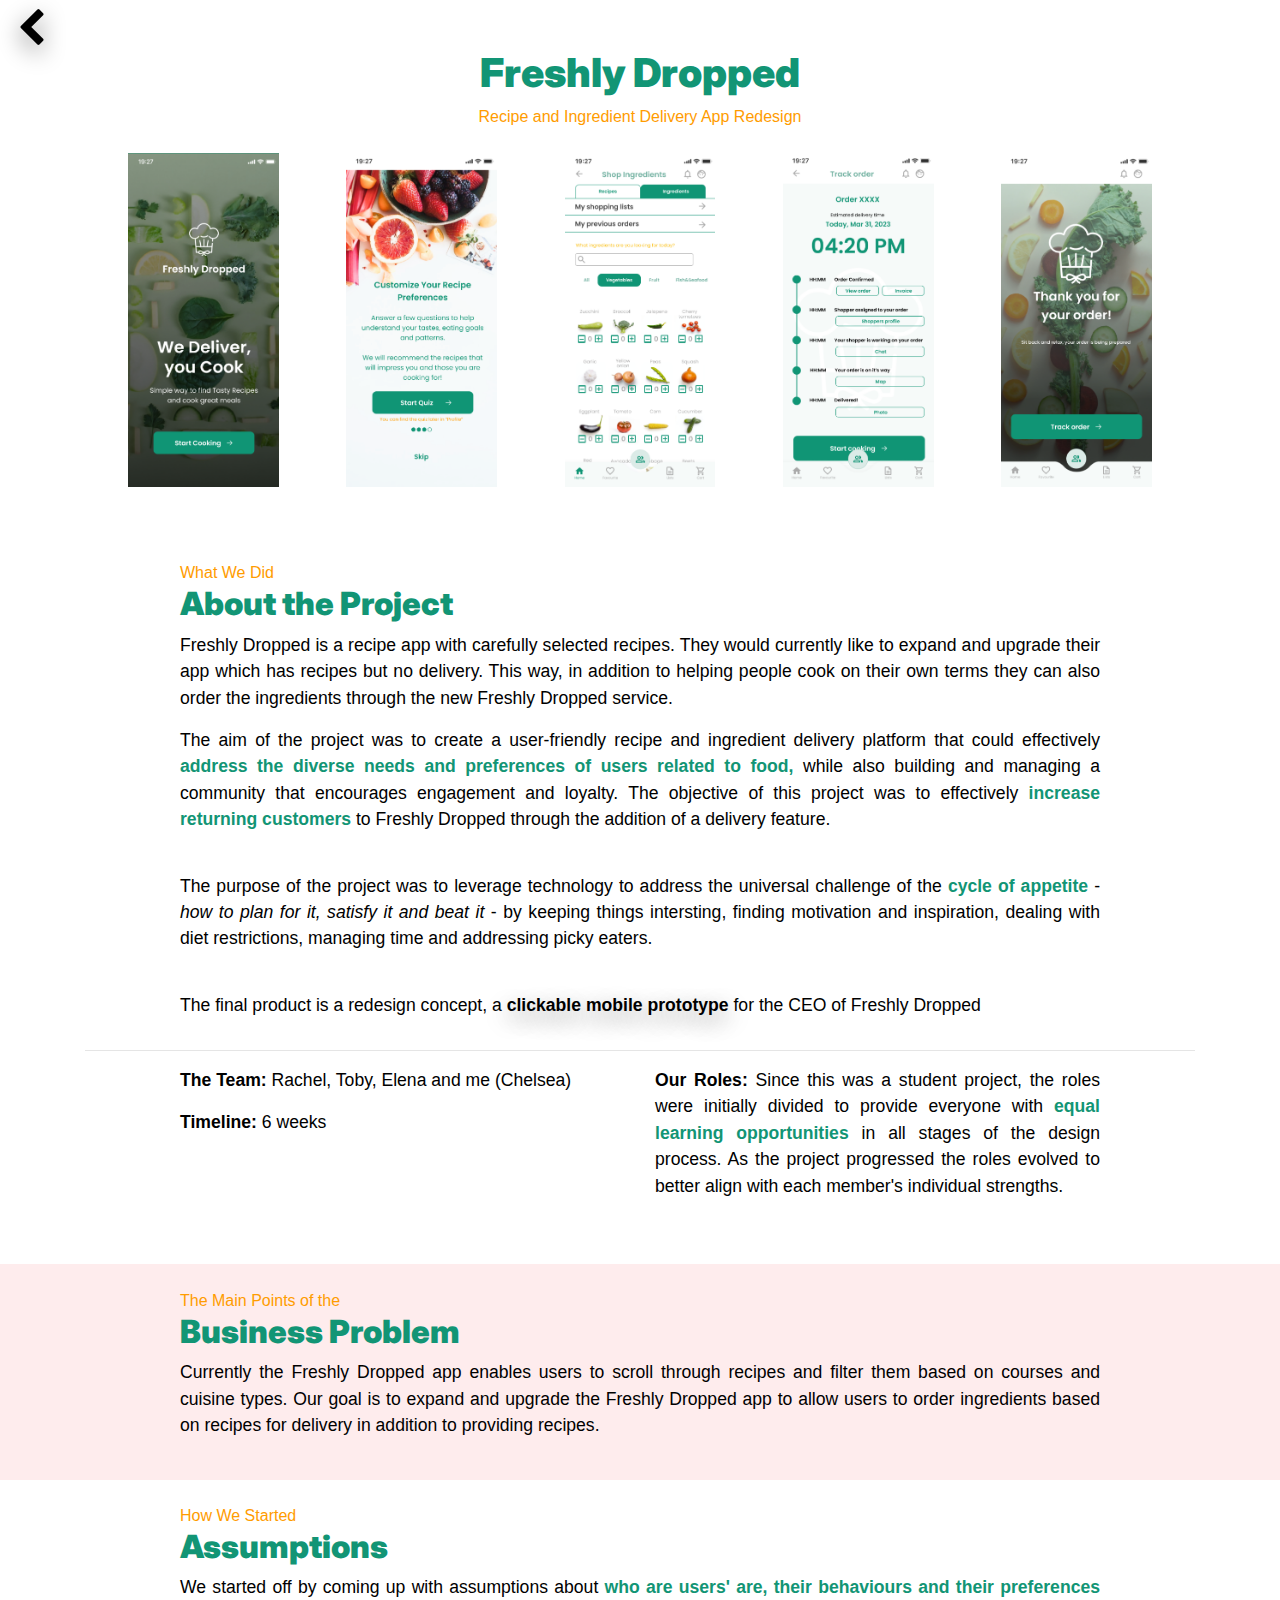
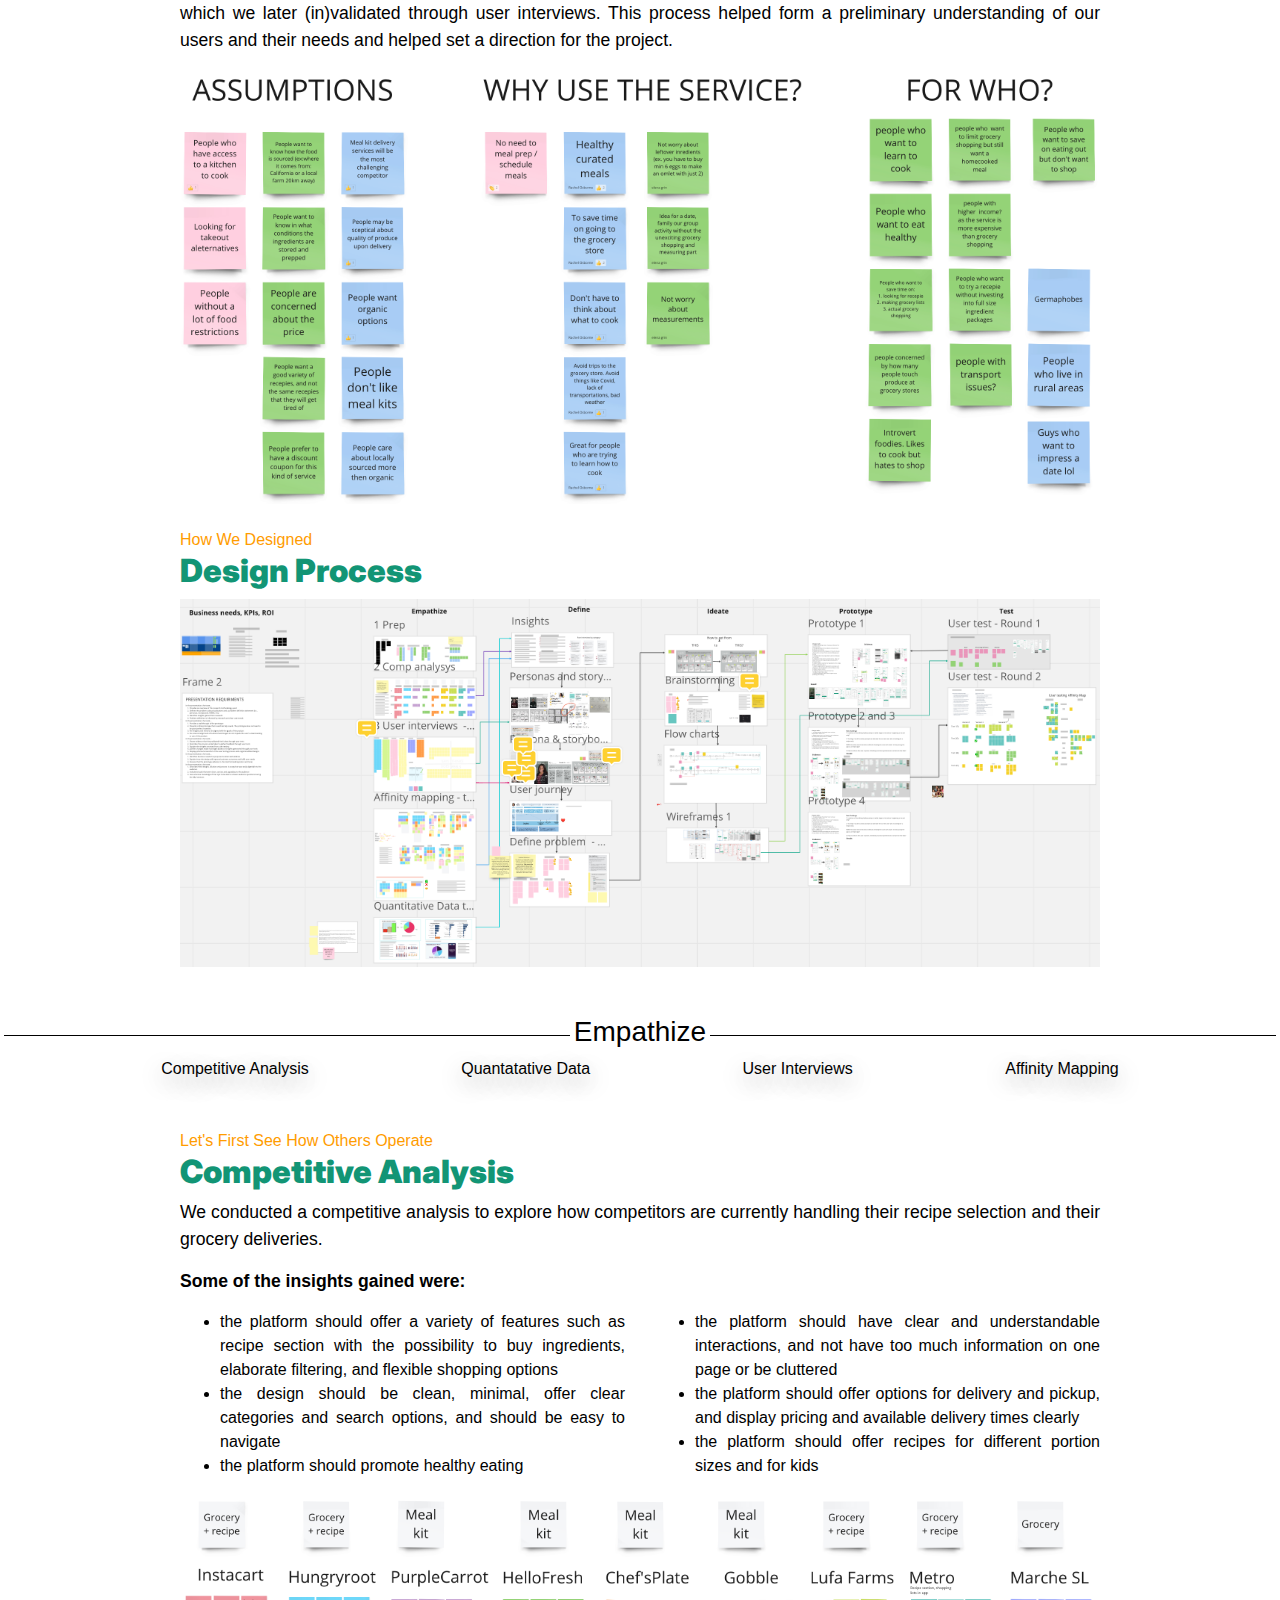
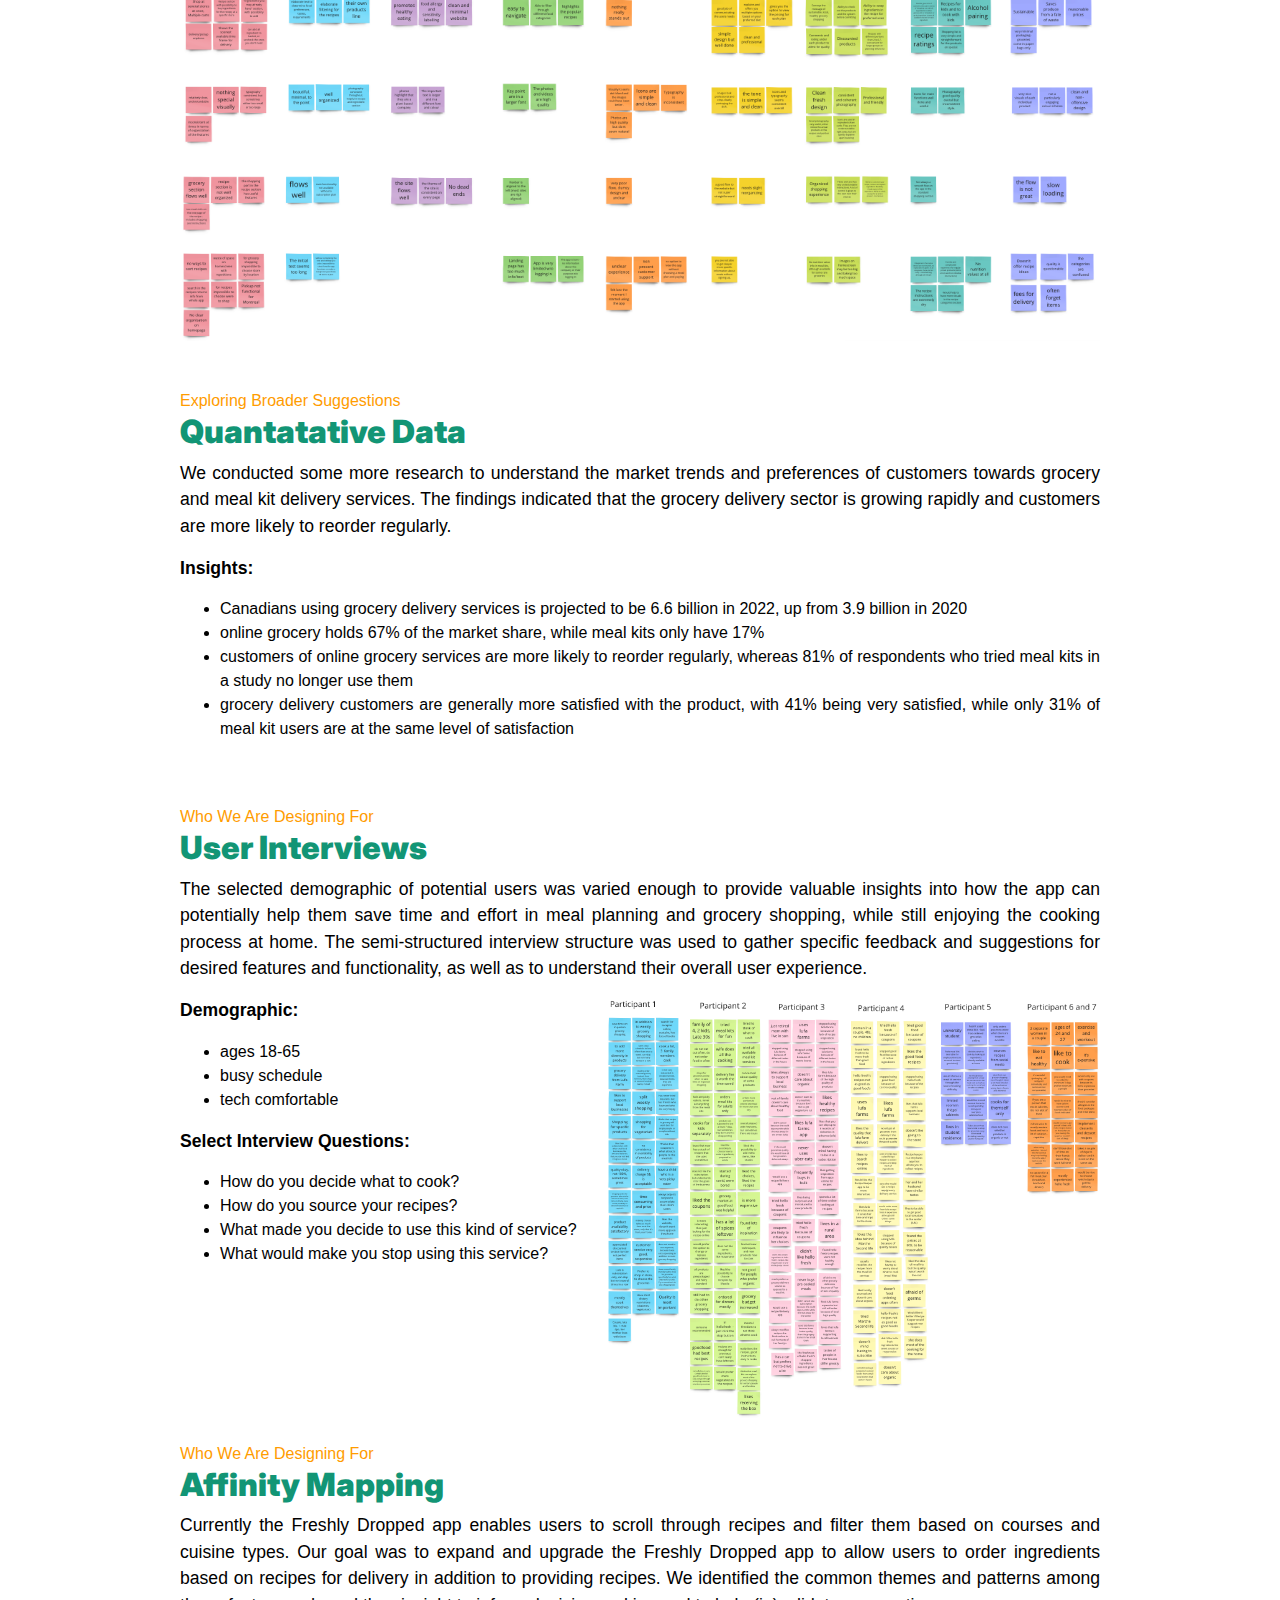
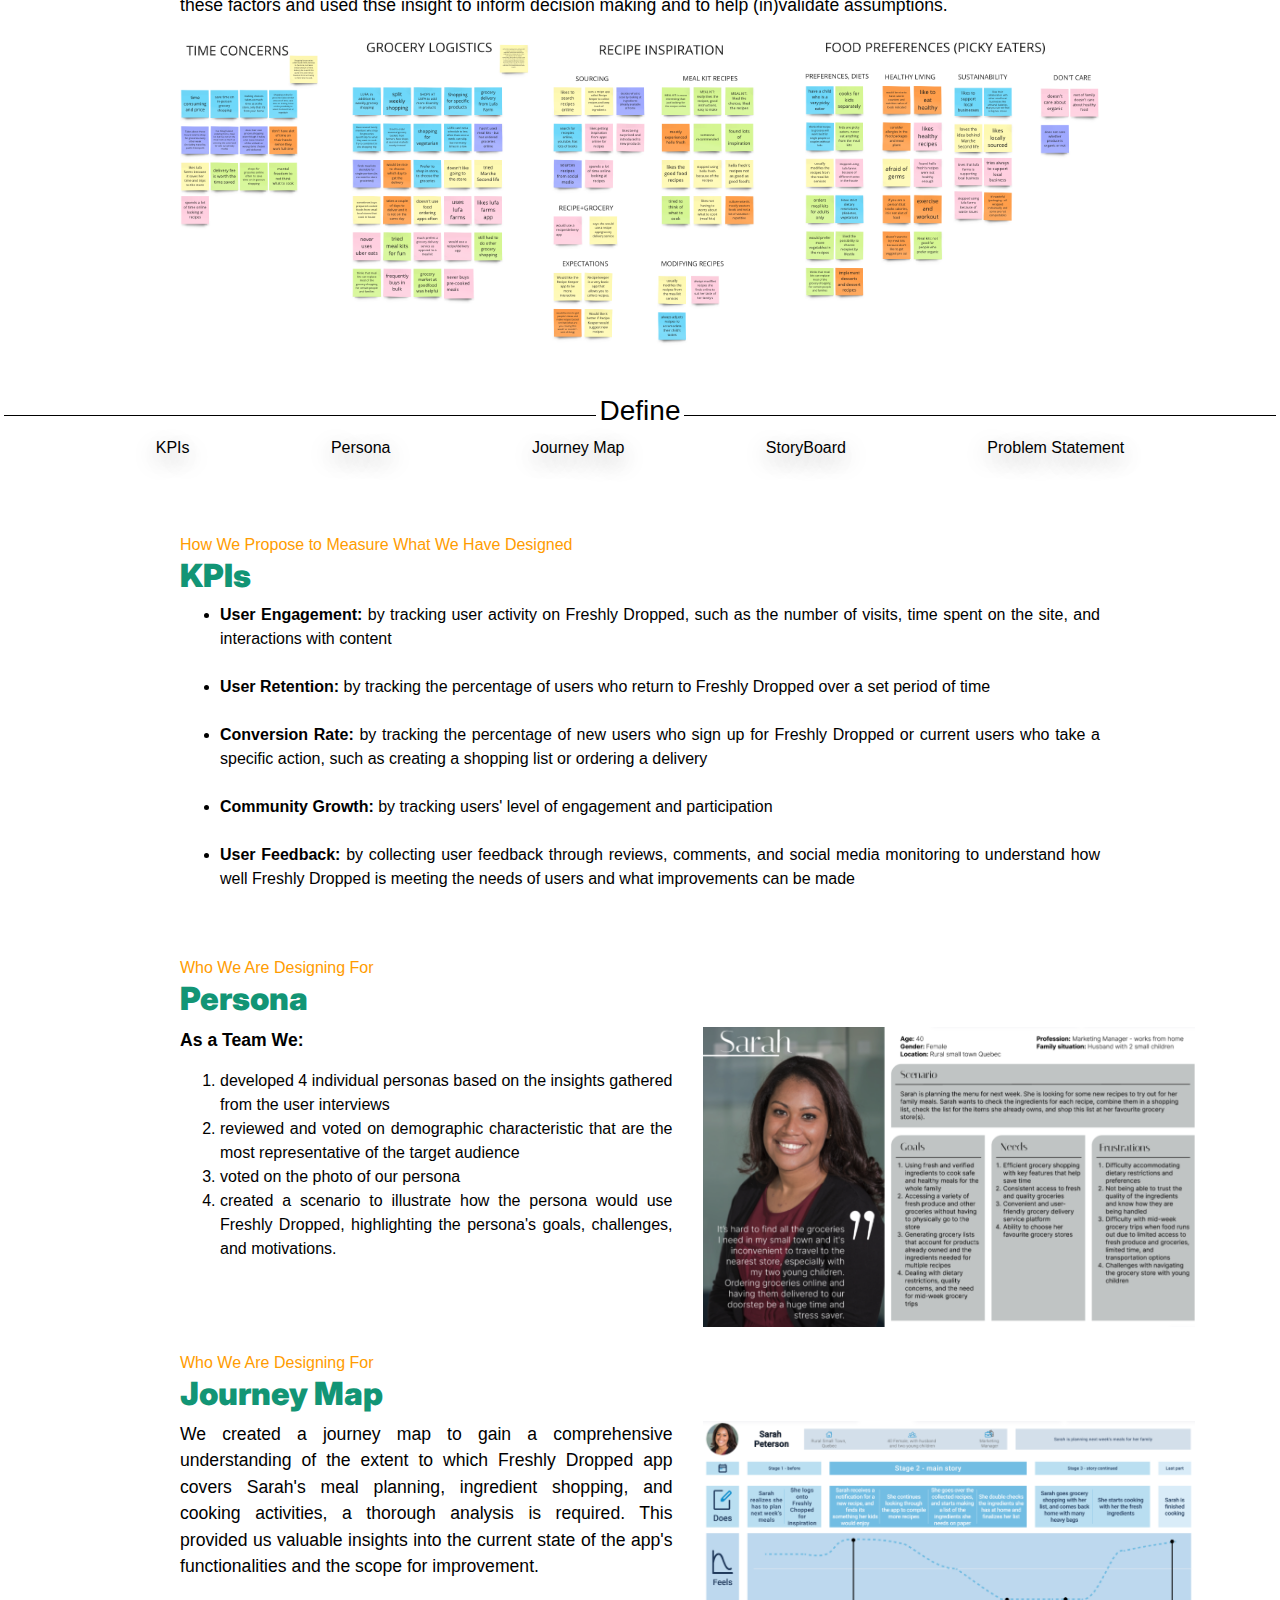
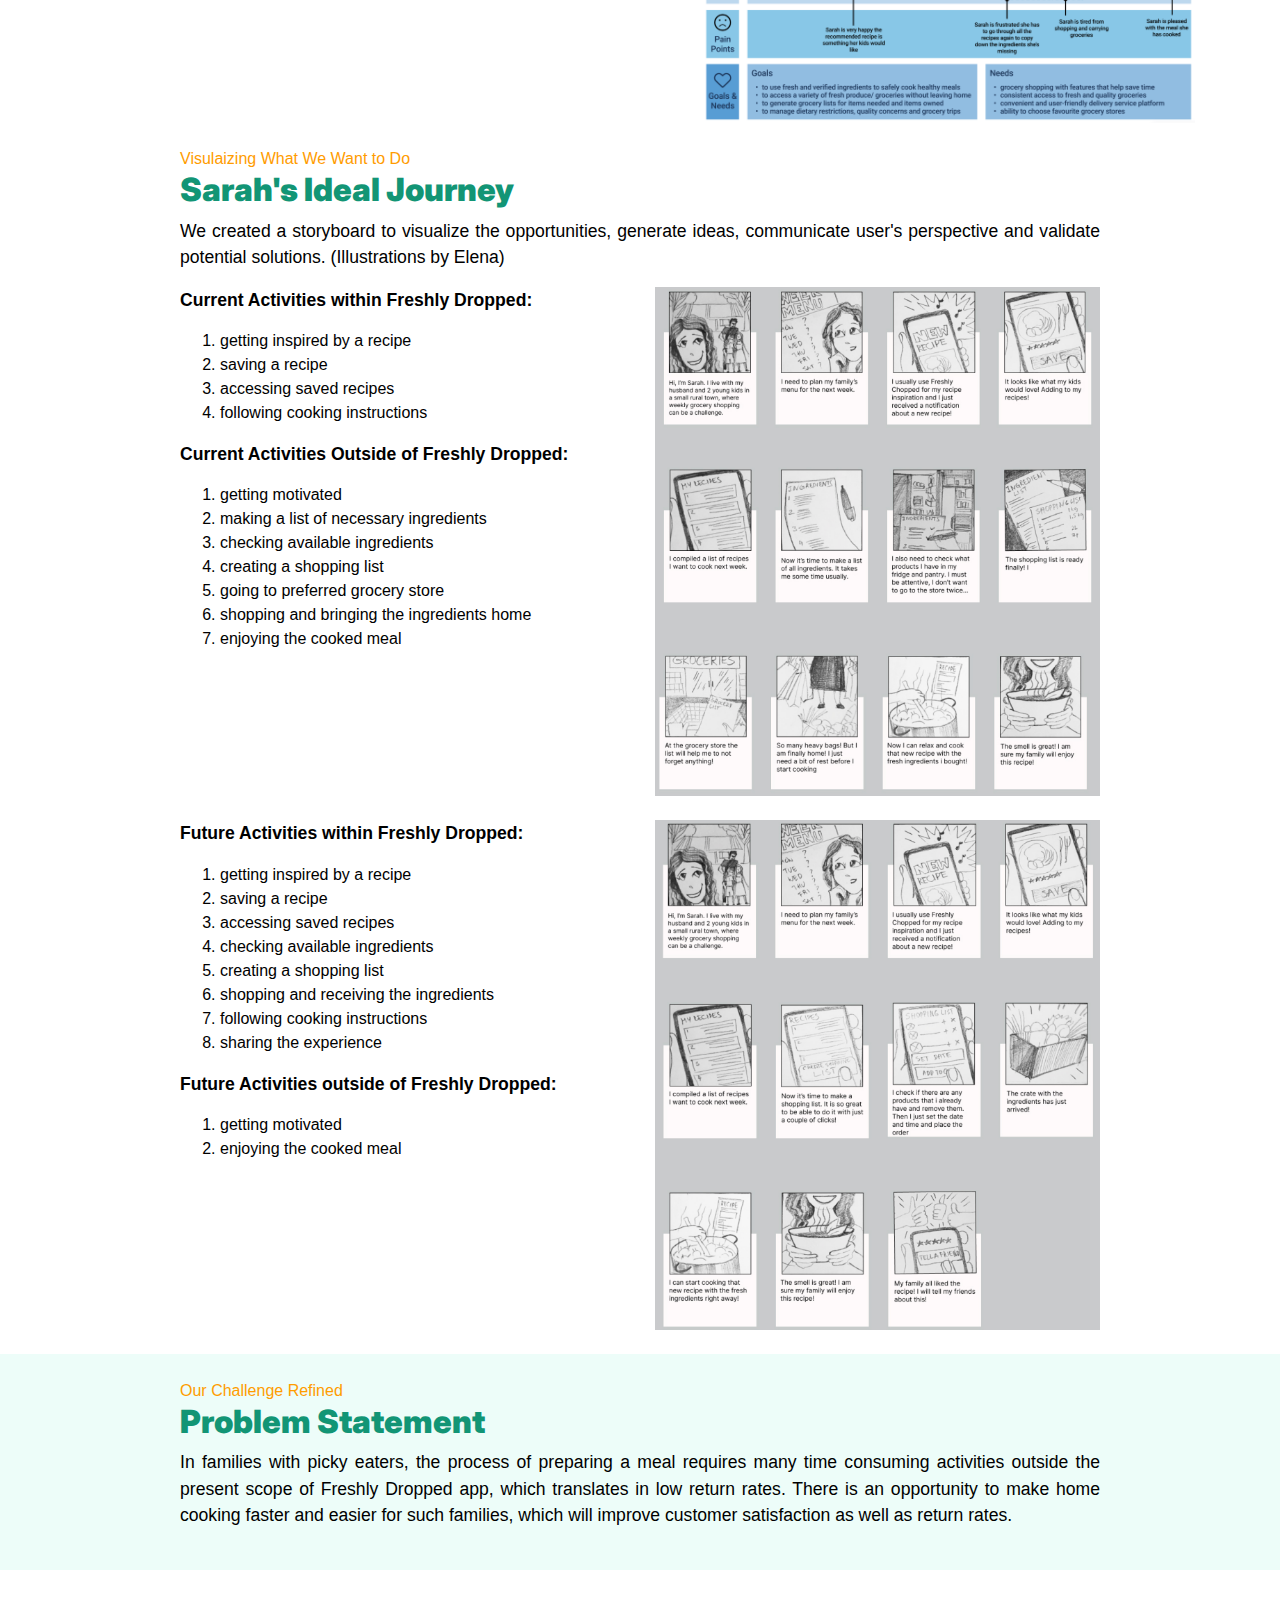
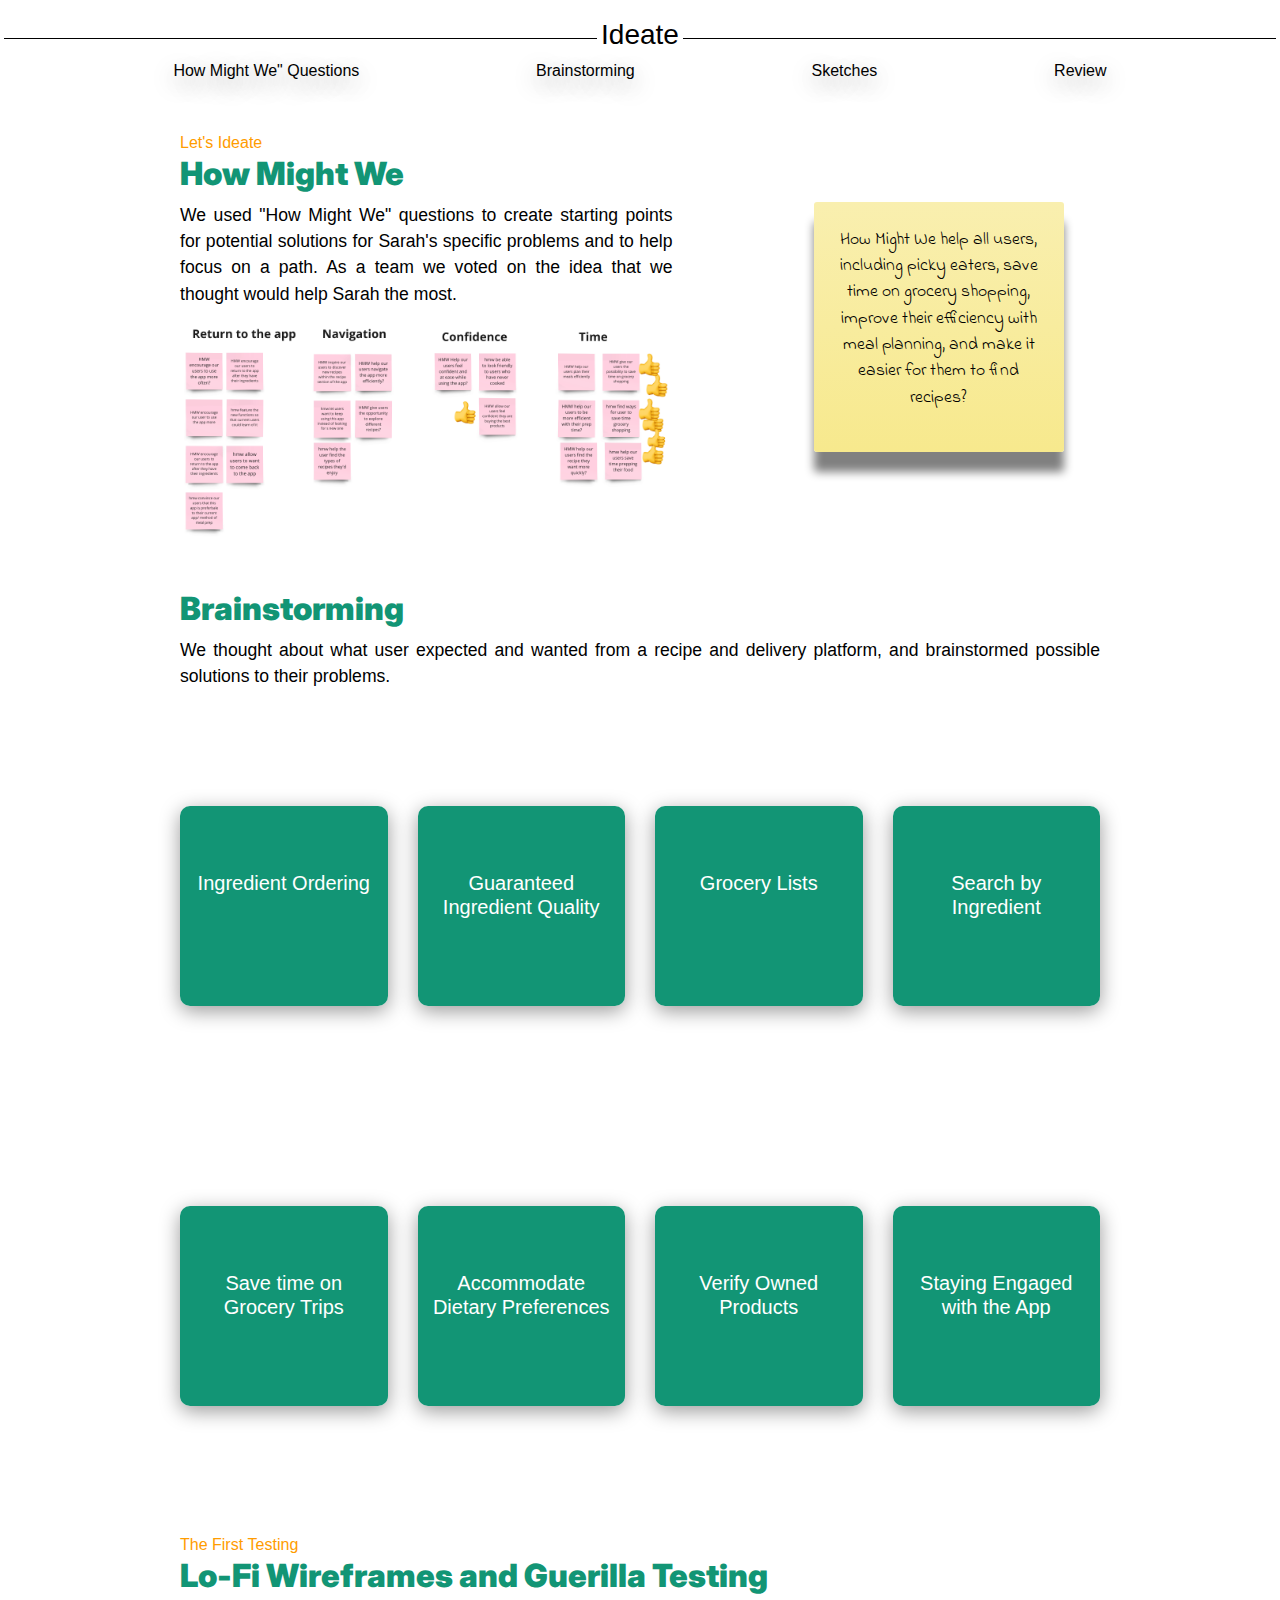
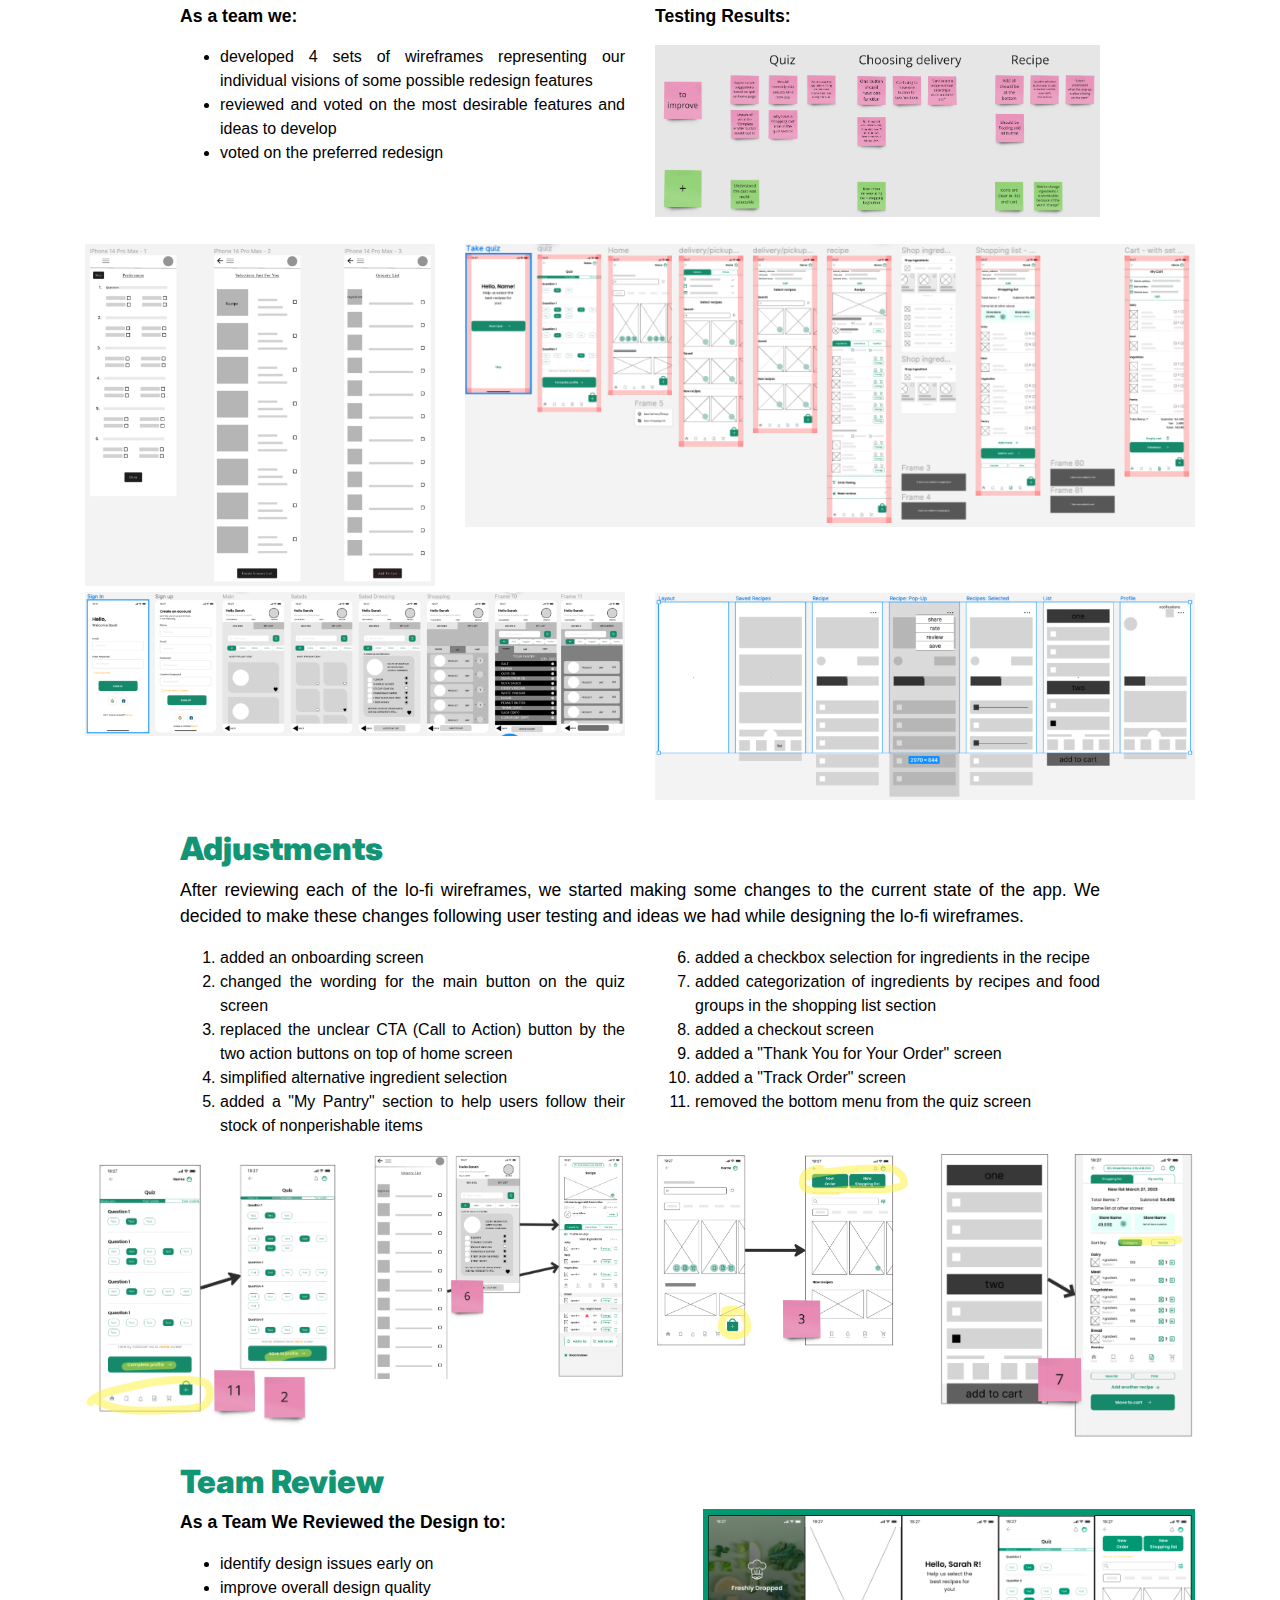
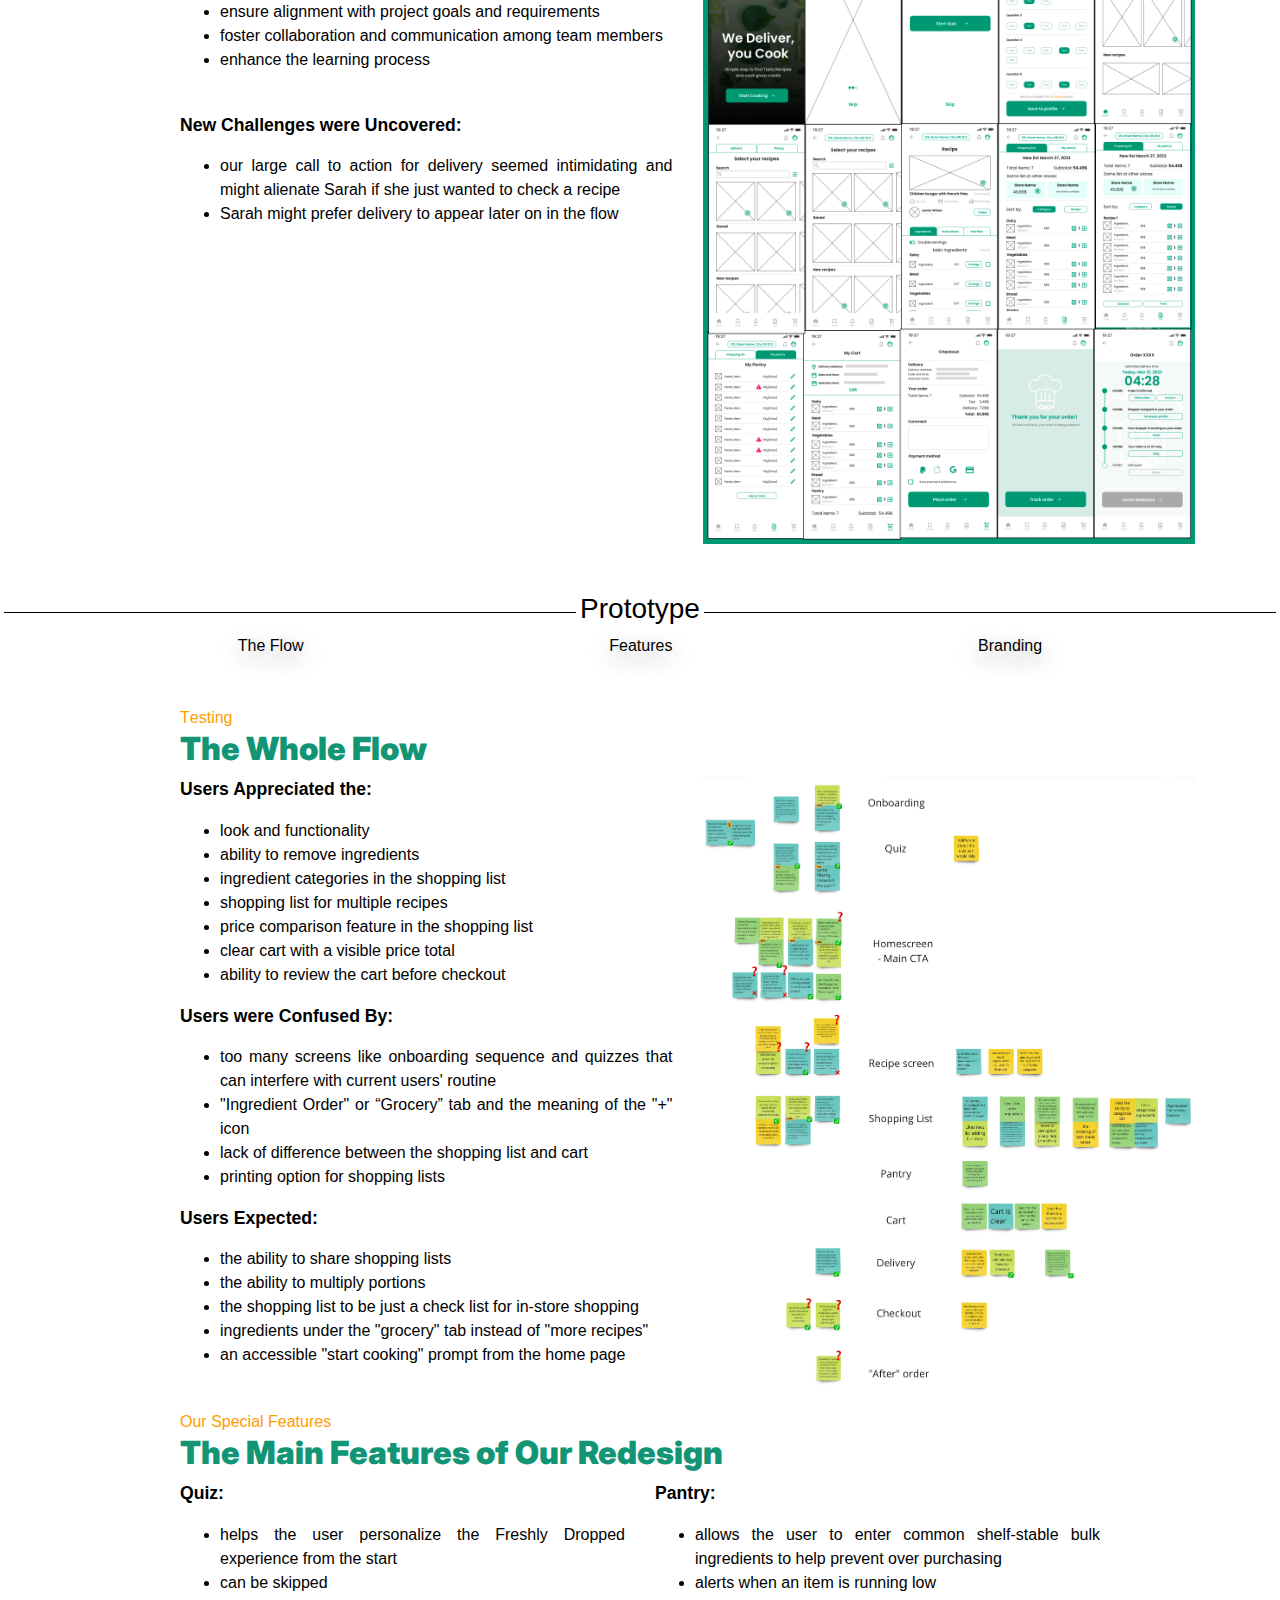
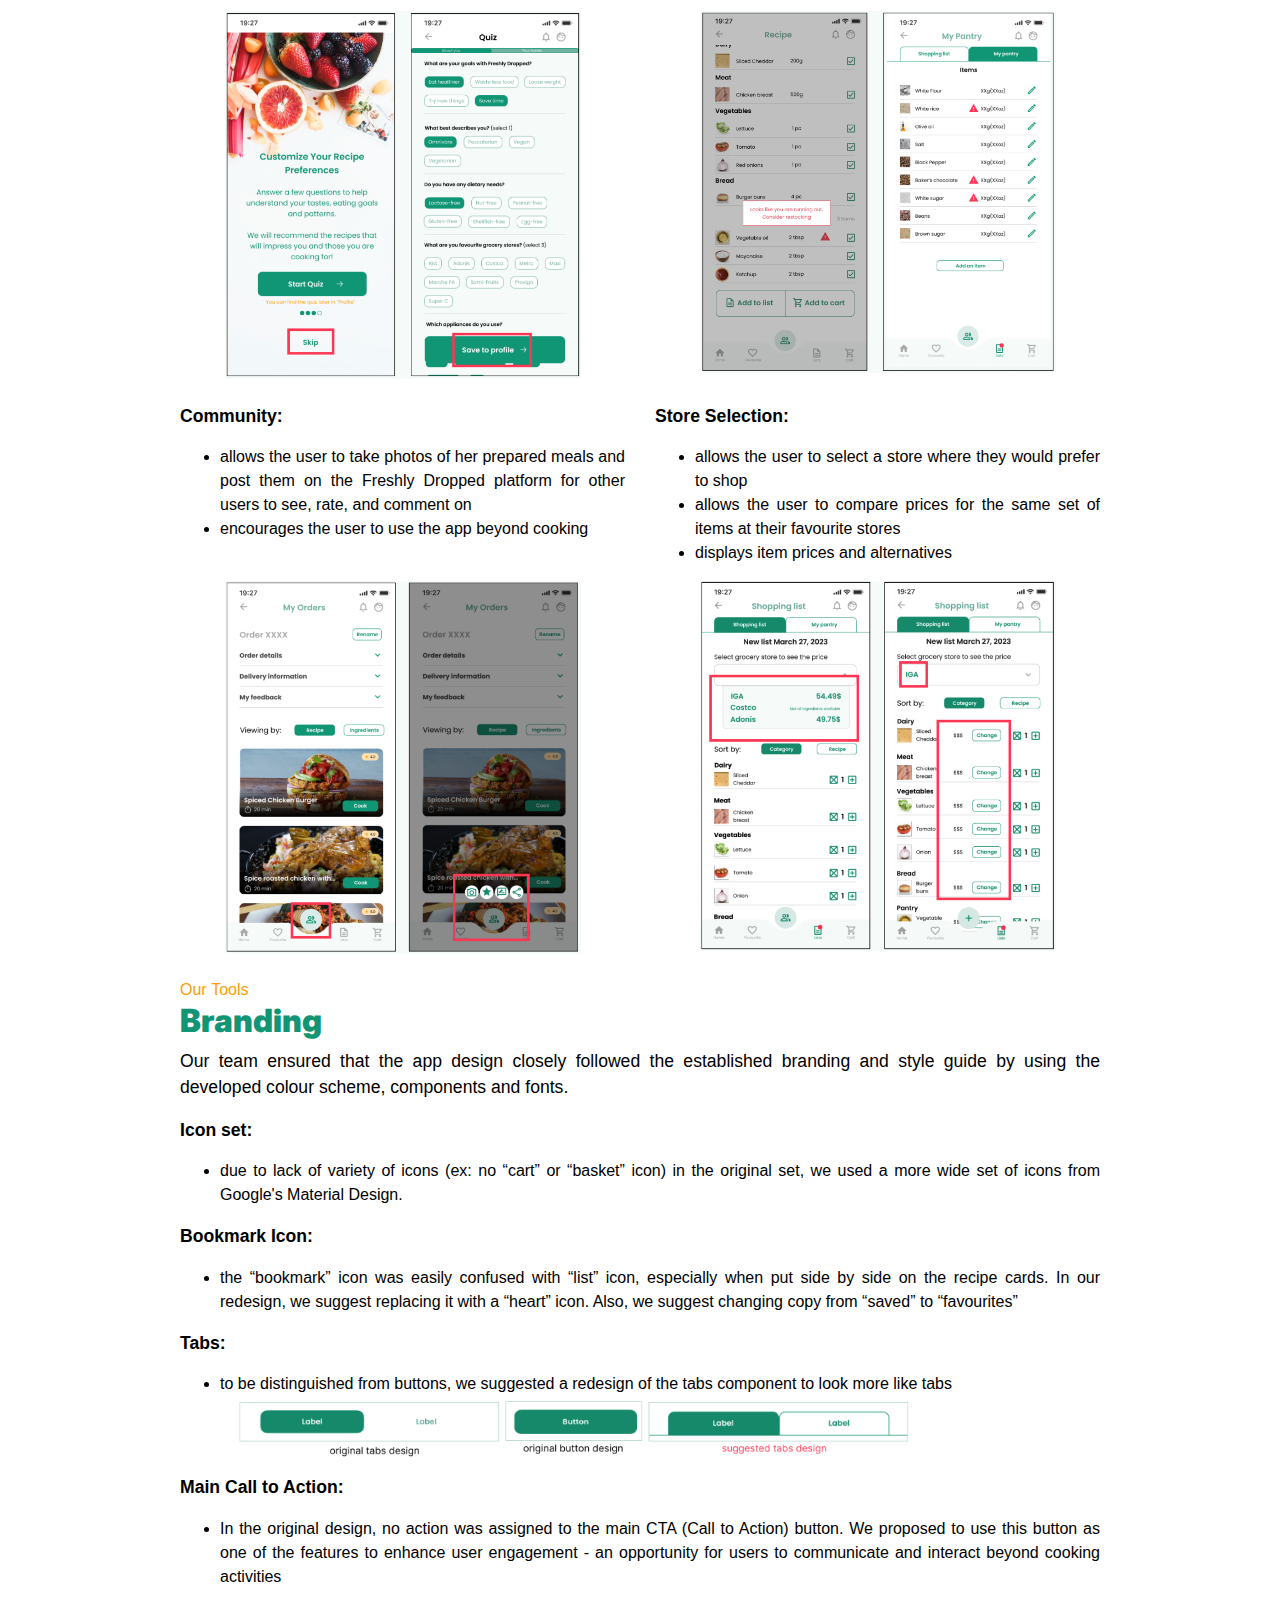
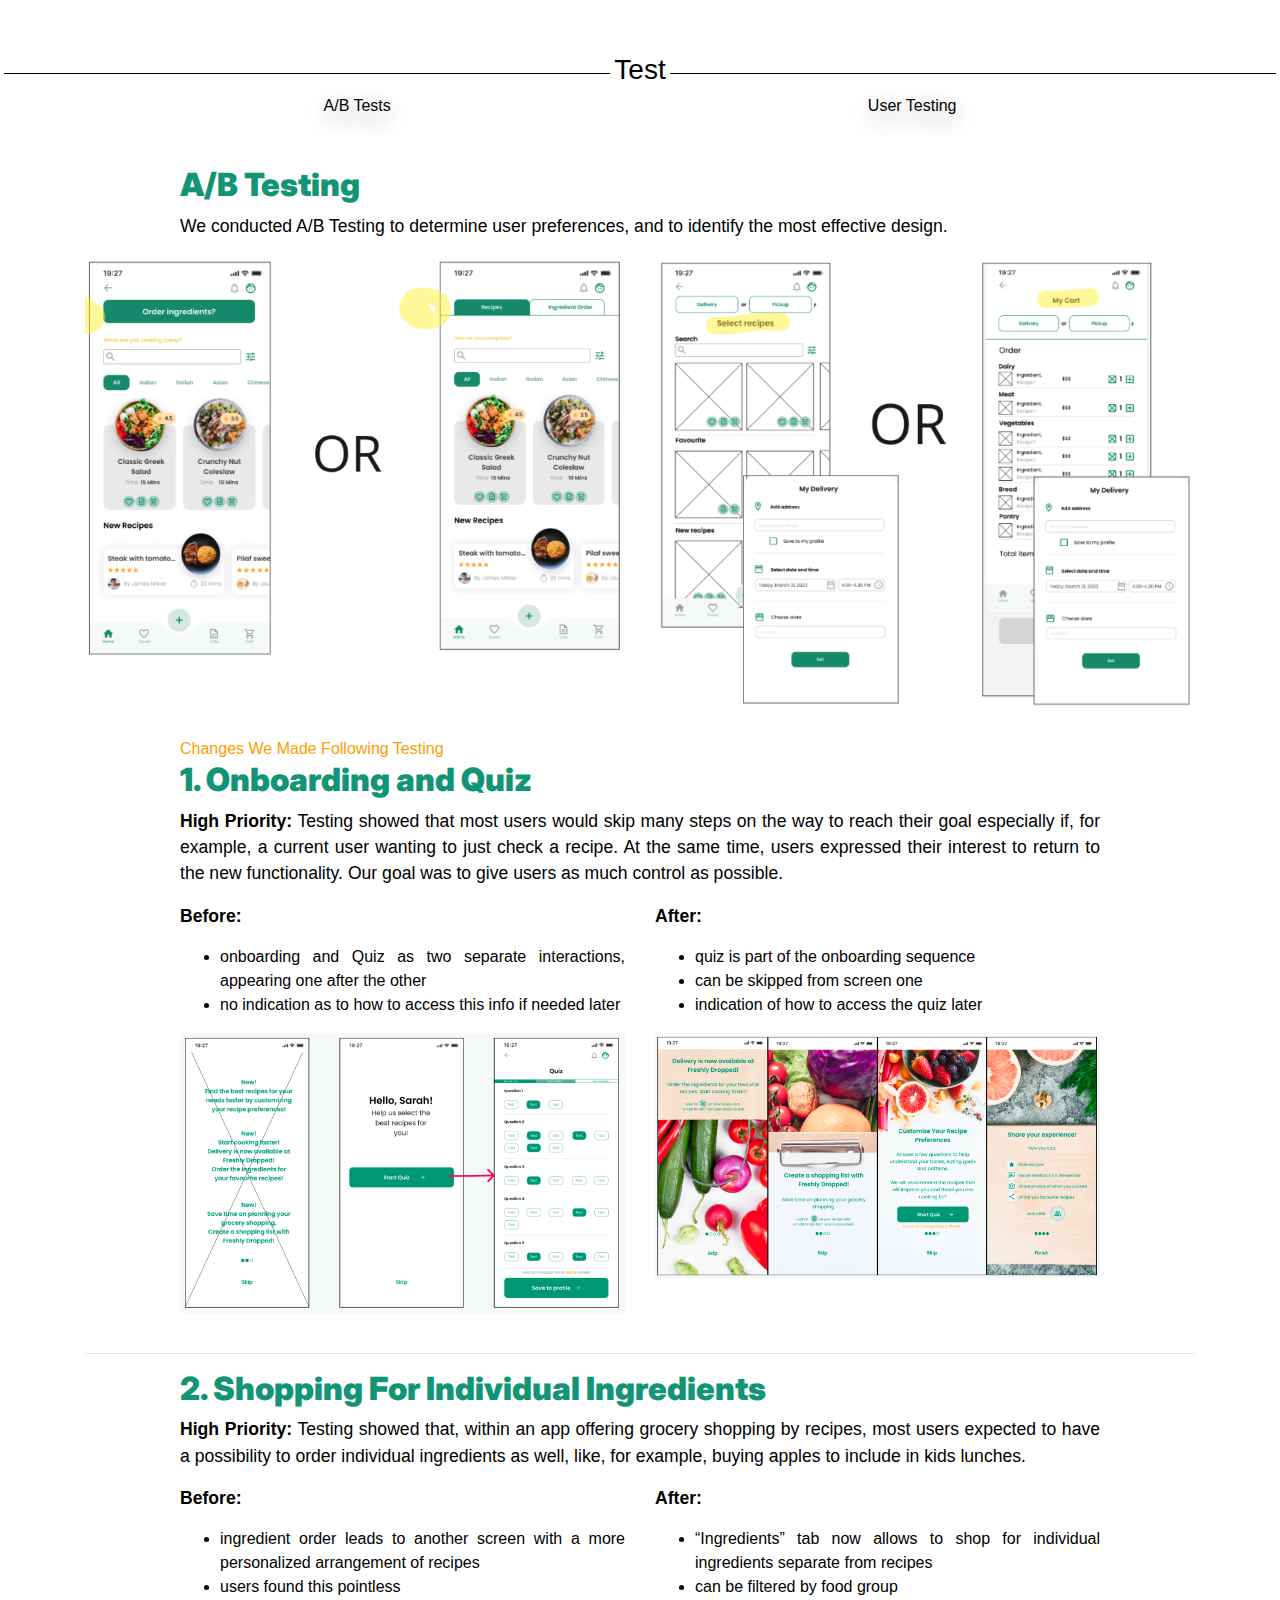
==== html/freshly_dropped.html @ 142c2eed "Add files via upload" ====
<!DOCTYPE html>

<html lang="en">
  
<head>
    <meta charset="UTF-8">
    <meta name="viewport" content="width=device-width, initial-scale=1.0">
    <meta http-equiv="X-UA-Compatible" content="ie=edge">
    <title>Freshly Dropped</title>
    <link rel="stylesheet" href="../css/freshly_dropped.css">
    <link rel="icon" href="./favicon.ico" type="image/x-icon">
    <link rel="preconnect" href="https://fonts.googleapis.com">
    <link rel="preconnect" href="https://fonts.gstatic.com" crossorigin>
    <link rel="preconnect" href="https://fonts.googleapis.com">
    <link href="https://fonts.googleapis.com/css2?family=Indie+Flower&display=swap" rel="stylesheet">
    <link href="https://fonts.googleapis.com/css2?family=Rubik&display=swap" rel="stylesheet">
    <link href="https://fonts.googleapis.com/css2?family=Inter&display=swap" rel="stylesheet">
    <link rel="stylesheet" href="https://cdn.jsdelivr.net/npm/bootstrap@4.6.2/dist/css/bootstrap.min.css">
    <link rel="stylesheet" href="https://cdnjs.cloudflare.com/ajax/libs/font-awesome/4.7.0/css/font-awesome.min.css">
    <script src="https://code.jquery.com/jquery-3.2.1.slim.min.js" integrity="sha384-KJ3o2DKtIkvYIK3UENzmM7KCkRr/rE9/Qpg6aAZGJwFDMVNA/GpGFF93hXpG5KkN" crossorigin="anonymous"></script>
    <script src="https://cdn.jsdelivr.net/npm/popper.js@1.12.9/dist/umd/popper.min.js" integrity="sha384-ApNbgh9B+Y1QKtv3Rn7W3mgPxhU9K/ScQsAP7hUibX39j7fakFPskvXusvfa0b4Q" crossorigin="anonymous"></script>
    <script src="https://cdn.jsdelivr.net/npm/bootstrap@4.0.0/dist/js/bootstrap.min.js" integrity="sha384-JZR6Spejh6U02d8jOt6vLEHfe/JQGiRRSQQxSfFWpi1MquVdAyjUar5+76PVCmYl" crossorigin="anonymous"></script>
</head>

<!-- <div class="fixed-menu">
    <div class="container">
      <div class="row">
        <div class="col-sm-12">
          <nav class="fixed-nav-menu">
            <ul class="center">
                <li>
                    <a href="#empathize" class="disable-click">Empathize</a>
                </li>
                <li>
                    <a href="#define">Define</a>
                </li>
                <li>
                    <a href="#ideateo">Ideate</a>
                </li>
                <li>
                    <a href="#prototype">Prototype</a>
                </li>
                <li>
                    <a href="#test">Test</a>
                </li>
            </ul>
          </nav>
        </div>
      </div>
    </div> -->
  
<body onload="document.body.style.opacity='1'">
  
    <main> 
        <br>
        <div class="fixed-top">
            <a class="btn btn-lg text-center" href="../html/index.html"><i class="fa fa-chevron-left fa-2x"></i></a>
        </div>

        <div class="title" id="title">
            <h1>Freshly Dropped</h1>
            <h6>Recipe and Ingredient Delivery App Redesign</h6>
            <br>
            <br>
            <div class="row justify-content-md-center">
                <div class="col-1"></div>
                <div class="col-sm">
                    <div class="text-center">
                        <img class="img-fluid" src="../images/images_freshly_dropped/1.png" width="80%">
                    </div>
                </div>
                <div class="col-sm">
                    <div class="text-center">
                        <img class="img-fluid" src="../images/images_freshly_dropped/2.png" width="80%">
                    </div>
                </div>
                <div class="col-sm">
                    <div class="text-center">
                        <img class="img-fluid" src="../images/images_freshly_dropped/3.png" width="80%">
                    </div>
                </div>
                <div class="col-sm">
                    <div class="text-center">
                        <img class="img-fluid" src="../images/images_freshly_dropped/4.png" width="80%">
                    </div>
                </div>
                <div class="col-sm">
                    <div class="text-center">
                        <img class="img-fluid" src="../images/images_freshly_dropped/5.png" width="80%">
                    </div>
                </div>
                <div class="col-1"></div>
            </div>
        </div>

        <br>

        <div class="introduction" id="introduction">
            <div class="container">

                <div class="row justify-content-md-center">
                    <div class="col-1"></div>
                    <div class="col-sm">   
                        <h6>What We </h6><h6><span class="switch" data-hover="Cooked">Did</span></h6>
                        <h2>About the Project</h2>
                        <p>Freshly Dropped is a recipe app with carefully selected recipes. They would currently like to expand and upgrade their app which has recipes but no delivery. This way, in addition to helping people cook on their own terms they can also order the ingredients through the new Freshly Dropped service.</p>
                        <p>The aim of the project was to create a user-friendly recipe and ingredient delivery platform that could effectively <b style="color:#129575;">address the diverse needs and preferences of users related to food,</b> while also building and managing a community that encourages engagement and loyalty.
                        The objective of this project was to effectively <b style="color:#129575;">increase returning customers</b> to Freshly Dropped through the addition of a delivery feature.</p>
                        <br>
                        <p>The purpose of the project was to leverage technology to address the universal challenge of the <b style="color:#129575;">cycle of appetite</b> -<i> how to plan for it, satisfy it and beat it</i> - by keeping things intersting, finding motivation and inspiration, dealing with diet restrictions, managing time and addressing picky eaters.</p>                  
                        <br>
                        <p>The final product is a redesign concept, a <b style="color:#129575;"><a href="https://www.figma.com/proto/C3aBPKO47D4aMKroBARHgo/Test-Board?page-id=58%3A1719&node-id=448-12341&scaling=scale-down&starting-point-node-id=448%3A12341" target="_blank">clickable mobile prototype</a></b> for the CEO of Freshly Dropped </p>
                    </div>
                    <div class="col-1"></div>
                </div>

            <hr class="solid">
                
                <div class="row justify-content-md-center">
                    <div class="col-1"></div>
                    <div class="col-sm">
                        <p><b>The Team:</b> Rachel, Toby, Elena and me (Chelsea)</p>
                        <p><b>Timeline:</b> 6 weeks</p>
                    </div>
                    <div class="col-sm">
                        <p><b>Our Roles:</b> Since this was a student project, the roles were initially divided to provide everyone with <b style="color:#129575;">equal learning opportunities</b> in all stages of the design process. As the project progressed the roles evolved to better align with each member's individual strengths.</p>
                    </div>
                    <div class="col-1"></div>
                </div>
            </div>
        </div>

        <br>

        <div class="business-problem" id="business-problem">
            <div class="container">
                <div class="row justify-content-md-center">
                    <div class="col-1"></div>
                    <div class="col-sm">
                        <h6>The Main </h6><h6><span class="switch" data-hover="Ingredients of the ">Points of the</span></h6>
                        <h2>Business Problem</h2>
                        <p>Currently the Freshly Dropped app enables users to scroll through recipes and filter them based on courses and cuisine types. Our goal is to expand and upgrade the Freshly Dropped app to allow users to order ingredients based on recipes for delivery in addition to providing recipes.</p>
                    </div>
                    <div class="col-1"></div>
                </div>
            </div>
        </div>

        <br>

        <div class="assumptions" id="assumptions">
            <div class="container">
                <div class="row justify-content-md-center">
                    <div class="col-1"></div>
                    <div class="col-sm">
                        <h6>How We Started</h6>
                        <h2>Assumptions</h2>
                        <p>We started off by coming up with assumptions about <b style="color:#129575;">who are users' are, their behaviours and 
                            their preferences</b> which we later (in)validated through user interviews. This process helped form a preliminary understanding of our users and their needs and helped set a direction for the project. </p>
                            <div class="text-center">
                                <img class="img-fluid" src="../images/images_freshly_dropped/assumptions.png">
                            </div>
                        </div>
                    <div class="col-1"></div>
                </div>
            </div>
        </div>

        <br>

        <div class="design-process" id="design-process">
            <div class="container">          
                <div class="row justify-content-md-center">
                    <div class="col-1"></div>
                    <div class="col-sm">
                        <h6>How We </h6><h6><span class="switch" data-hover="Cooked">Designed</span></h6>
                        <h2>Design Process</h2>
                        <div class="text-center">
                            <img class="img-fluid" src="../images/images_freshly_dropped/design_process.png">
                        </div>
                    </div>
                    <div class="col-1"></div>
                </div>
            </div>
        </div>

        
        <br>
        <br>
        <div class="divider"><h3>Empathize</h3></div>
        <div class="container space-around">
            <div class="text-center">
                <div><a href="#competitive-analysis">Competitive Analysis</a></Competitive></div>
            </div>
            <div class="text-center">
                <div><a href="#quantative-data">Quantatative Data</a></div>
            </div>
            <div class="text-center">
                <div><a href="#user-interviews">User Interviews</a></div>
            </div>
            <div class="text-center">
                <div><a href="#affinity-mapping">Affinity Mapping</a></div>
            </div>
        </div>
        <br>
        <br> 
        
        <div class="competitive-analysis" id="competitive-analysis">
            <div class="container">
                <div class="row justify-content-md-center">
                    <div class="col-1"></div>
                    <div class="col-sm">
                        <h6>Let's First See How Others </h6><h6><span class="switch" data-hover="Cook ">Operate</span></h6>
                        <h2>Competitive Analysis</h2>
                        <p>We conducted a competitive analysis to explore how competitors are currently handling their recipe selection and their grocery deliveries.</p>
                        <b><p>Some of the insights gained were: </p></b>
                        <div class="row justify-content-md-center">
                            <div class="col-sm">
                                <ul>
                                    <li>the platform should offer a variety of features such as recipe section with the possibility to buy ingredients, elaborate filtering, and flexible shopping options</li>
                                    <li>the design should be clean, minimal, offer clear categories and search options, and should be easy to navigate</li>
                                    <li>the platform should promote healthy eating</li>
                                </ul>
                            </div>
                            <div class="col-sm">
                                <ul>
                                    <li>the platform should have clear and understandable interactions, and not have too much information on one page or be cluttered</li>
                                    <li>the platform should offer options for delivery and pickup, and display pricing and available delivery times clearly</li>
                                    <li>the platform should offer recipes for different portion sizes and for kids</li>
                                </ul>
                            </div>
                        </div>
                        <div class="text-center">
                            <img class="img-fluid" src="../images/images_freshly_dropped/competitive_analysis.png">
                        </div>
                        <br>
                    </div>
                    <div class="col-1"></div>
                </div>
            </div>
        </div>

        <br> 
        
        <div class="quantative-data" id="quantative-data">
            <div class="container">
                <div class="row justify-content-md-center">
                    <div class="col-1"></div>
                    <div class="col-sm">
                        <h6>Exploring Broader </h6><h6><span class="switch" data-hover="Cooking Suggestions ">Suggestions</span></h6>
                        <h2>Quantatative Data</h2>
                        <p>We conducted some more research to understand the market trends and preferences of customers towards grocery and meal kit delivery services. The findings indicated that the grocery delivery sector is growing rapidly and customers are more likely to reorder regularly.</p>
                        <b><p>Insights:</p></b>
                        <ul>
                            <li>Canadians using grocery delivery services is projected to be 6.6 billion in 2022, up from 3.9 billion in 2020</li>
                            <li>online grocery holds 67% of the market share, while meal kits only have 17%</li>
                            <li>customers of online grocery services are more likely to reorder regularly, whereas 81% of respondents who tried meal kits in a study no longer use them</li>
                            <li>grocery delivery customers are generally more satisfied with the product, with 41% being very satisfied, while only 31% of meal kit users are at the same level of satisfaction</li>
                        </ul>
                        <br>
                    </div>
                    <div class="col-1"></div>
                </div>
            </div>
        </div>

        <br>

        <div class="user-interviews" id="user-interviews">
            <div class="container">
                <div class="row justify-content-md-center">
                    <div class="col-1"></div>
                    <div class="col-sm">
                        <h6>Who We Are </h6><h6><span class="switch" data-hover="Cooking For ">Designing For</span></h6>
                        <h2>User Interviews</h2>
                        <p>The selected demographic of potential users was varied enough to provide valuable insights into how the app can potentially help them save time and effort in meal planning and grocery shopping, while still enjoying the cooking process at home. The semi-structured interview structure was used to gather specific feedback and suggestions for desired features and functionality, as well as to understand their overall user experience.</p>
                    </div>
                    <div class="col-1"></div>
                </div>    
                <div class="row justify-content-md-center">
                    <div class="col-1"></div>
                    <div class="col-md-auto">
                        <b><p>Demographic: </p></b>
                        <ul>
                            <li>ages 18-65</li>
                            <li>busy schedule</li>
                            <li>tech comfortable</li>
                        </ul>
                        <b><p>Select Interview Questions:</p></b>
                        <ul>
                            <li>How do you decide what to cook?</li>
                            <li>How do you source your recipes?</li>
                            <li>What made you decide to use this kind of service?</li>
                            <li>What would make you stop using this service?</li>
                        </ul>
                    </div>
                    <div class="col">
                        <div class="text-center">
                            <img class="img-fluid" src="../images/images_freshly_dropped/user_interviews.png">
                        </div>
                    </div>
                    <div class="col-1"></div>
                </div>
            </div>
        </div>

        <br>

        <div class="affinity-mapping" id="affinity-mapping">
            <div class="container">
                <div class="row justify-content-md-center">
                    <div class="col-1"></div>
                        <div class="col-sm">
                            <h6>Who We Are </h6><h6><span class="switch" data-hover="Cooking For ">Designing For</span></h6>
                            <h2>Affinity Mapping</h2>
                            <p>Currently the Freshly Dropped app enables users to scroll through recipes and filter them based on courses and cuisine types. Our goal was to expand and upgrade the Freshly Dropped app to allow users to order ingredients based on recipes for delivery in addition to providing recipes. We identified the common themes and patterns among these factors and used thse insight to inform decision making and to help (in)validate assumptions.</p>
                            <div class="text-center">
                                <img class="img-fluid" src="../images/images_freshly_dropped/affinity_map.png">
                            </div>
                        </div>
                    <div class="col-1"></div>
                </div>    
            </div>
        </div>

        <br>
        <br>
        <div class="divider"><h3>Define</h3></div>

        <div class="container space-around">
            <div class="text-center">
                <div><a href="#kpi">KPIs</a></div>
            </div>
            <div class="text-center">
                <div><a href="#persona">Persona</a></div>
            </div>
            <div class="text-center">
                <div><a href="#journey">Journey Map</a></div>
            </div>
            <div class="text-center">
                <div><a href="#expected-journey">StoryBoard</a></div>
            </div>
            <div class="text-center">
                <div><a href="#problem-statement">Problem Statement</a></div>
            </div>
        </div>
        <br>
        <br>

        <div class="kpi" id="kpi">
            <div class="container">
                <div class="row justify-content-md-center">
                    <div class="col-1"></div>
                    <div class="col-sm">
                        <h6>How We Propose to </h6><h6><span class="switch" data-hover="Taste What We Have Cooked ">Measure What We Have Designed</h6>
                        <h2>KPIs</h2>
                        <ul>
                            <li><b>User Engagement:</b> by tracking user activity on Freshly Dropped, such as the number of visits, time spent on the site, and interactions with content</li>
                            <br>
                            <li><b>User Retention:</b> by tracking the percentage of users who return to Freshly Dropped over a set period of time</li>
                            <br>
                            <li><b>Conversion Rate:</b> by tracking the percentage of new users who sign up for Freshly Dropped or current users who take a specific action, such as creating a shopping list or ordering a delivery</li>
                            <br>
                            <li><b>Community Growth:</b> by tracking users' level of engagement and participation</li>
                            <br>
                            <li><b>User Feedback:</b>  by collecting user feedback through reviews, comments, and social media monitoring to understand how well Freshly Dropped is meeting the needs of users and what improvements can be made</li>
                        </ul>  
                    </div>
                    <div class="col-1"></div>
                </div>
            </div>
        </div>

        <br>

        <div class="persona" id="persona">
            <div class="container">
                <div class="row justify-content-md-center">
                    <div class="col-1"></div>
                    <div class = "col-sm"> 
                        <h6>Who We Are </h6><h6><span class="switch" data-hover="Cooking For ">Designing For</span></h6>
                        <h2>Persona</h2>
                    </div>
                    <div class="col-1"></div>
                </div>
                <div class="row justify-content-md-center">
                    <div class="col-1"></div>
                        <div class="col-sm">
                            <b><p>As a Team We:</p></b>
                            <ol>
                                <li>developed 4 individual personas based on the insights gathered from the user interviews</li>
                                <li>reviewed and voted on demographic characteristic that are the most representative of the target audience</li>
                                <li>voted on the photo of our persona</li>
                                <li>created a scenario to illustrate how the persona would use Freshly Dropped, highlighting the persona's goals, challenges, and motivations.</li>
                            </ol> 
                        </div>
                        <div class="col-sm">
                            <div class="text-center">
                                <img class="img-fluid" src="../images/images_freshly_dropped/persona.png">
                            </div>
                        </div>
                    </div>
            </div>
        </div>

        <br>

        <div class="journey" id="journey">
            <div class="container">
                <div class="row justify-content-md-center">
                    <div class="col-1"></div>
                    <div class = "col-sm"> 
                        <h6>Who We Are </h6><h6><span class="switch" data-hover="Cooking For ">Designing For</span></h6>
                        <h2>Journey Map</h2>
                    </div>
                    <div class="col-1"></div>
                </div>
                <div class="row justify-content-md-center">
                    <div class="col-1"></div>
                    <div class="col-sm">
                        <p>We created a journey map to gain a comprehensive understanding of the extent to which Freshly Dropped app covers Sarah's meal planning, ingredient shopping, and cooking activities, a thorough analysis is required. This provided us valuable insights into the current state of the app's functionalities and the scope for improvement.</p>
                    </div>
                    <div class="col-sm">
                        <div class="text-center">
                            <img class="img-fluid" src="../images/images_freshly_dropped/journey_map.png">
                        </div>
                    </div>
                </div>
            </div>
        </div>

        <br>

        <div class="expected-journey" id="expected-journey">
            <div class="container">
                <div class="row justify-content-md-center">
                    <div class="col-1"></div>
                    <div class = "col-sm"> 
                        <h6>Visulaizing What We Want to </h6><h6><span class="switch" data-hover="Cook">Do</span></h6>
                        <h2>Sarah's Ideal Journey</h2>
                        <p>We created a storyboard to visualize the opportunities, generate ideas, communicate user's perspective and validate potential solutions. (Illustrations by Elena)</p>
                    </div>
                    <div class="col-1"></div>
                </div>
                <div class="row justify-content-md-center">
                    <div class="col-1"></div>
                    <div class="col-sm">
                        <b><p>Current Activities within Freshly Dropped:</p></b>
                        <ol>
                            <li>getting inspired by a recipe</li>
                            <li>saving a recipe</li>
                            <li>accessing saved recipes</li>
                            <li>following cooking instructions</li>
                        </ol>
                        <b><p>Current Activities Outside of Freshly Dropped:</p></b>
                        <ol>
                            <li>getting motivated</li>
                            <li>making a list of necessary ingredients</li>
                            <li>checking available ingredients</li>
                            <li>creating a shopping list</li>
                            <li>going to preferred grocery store</li>
                            <li>shopping and bringing the ingredients home</li>
                            <li>enjoying the cooked meal</li>
                        </ol> 
                        <br>
                    </div>
                    <div class="col-sm">
                        <div class="text-center">
                            <img class="img-fluid" src="../images/images_freshly_dropped/storyboard_before.png">
                        </div>
                    </div>
                    <div class="col-1"></div>
                </div>

                <br>
                <div class="row justify-content-md-center">
                    <div class="col-1"></div>
                    <div class="col-sm">
                        <b><p>Future Activities within Freshly Dropped:</p></b>
                        <ol>
                            <li>getting inspired by a recipe</li>
                            <li>saving a recipe</li>
                            <li>accessing saved recipes</li>
                            <li>checking available ingredients</li>
                            <li>creating a shopping list</li>
                            <li>shopping and receiving the ingredients</li>
                            <li>following cooking instructions</li>
                            <li>sharing the experience</li>
                        </ol>
                        <b><p>Future Activities outside of Freshly Dropped:</p></b>
                        <ol>
                            <li>getting motivated</li>
                            <li>enjoying the cooked meal</li>
                        </ol>
                        <br>
                    </div>
                    <div class="col-sm">
                        <div class="text-center">
                            <img class="img-fluid" src="../images/images_freshly_dropped/storyboard_after.png">
                        </div>
                    </div>
                    <div class="col-1"></div>
                </div>
            </div>
        </div>

        <br>

        <div class="problem-statement" id="problem-statement">
            <div class="container">
                <div class="row justify-content-md-center">
                    <div class="col-1"></div>
                    <div class="col-sm">
                        <h6>Our </h6><h6><span class="switch" data-hover="Cooking Challenge Refined">Challenge Refined</span></h6>
                        <h2>Problem Statement</h2>
                        <p>In families with picky eaters, the process of preparing a meal requires many time consuming activities outside the present scope of Freshly Dropped app, which translates in low return rates. There is an opportunity to make home cooking faster and easier for such families, which will improve customer satisfaction as well as return rates.</p>
                    </div>
                    <div class="col-1"></div>
                </div>
            </div>
        </div>

        <br>
        <br>
        <div class="divider"><h3>Ideate</h3></div>
        <div class="container space-around">
            <div class="text-center">
                <div><a href="#how-might-we">How Might We" Questions</a></div>
            </div>
            <div class="text-center">
                <div><a href="#brainstorming">Brainstorming</a></div>
            </div>
            <div class="text-center">
                <div><a href="#lo-fi">Sketches</a></div>
            </div>
            <div class="text-center">
                <div><a href="#team-review">Review</a></div>
            </div>
        </div>
        <br>
        <br>

        <div class="how-might-we" id="how-might-we">
            <div class="container">
                <div class="row justify-content-md-center">
                    <div class="col-1"></div>
                    <div class = "col-sm"> 
                        <h6>Let's </h6><h6><span class="switch" data-hover="Cook">Ideate</span></h6>
                        <h2>How Might We</h2>
                    </div>
                    <div class="col-1"></div>
                </div>
            <div class="row justify-content-md-center">
                <div class="col-1"></div>
                <div class="col-sm">
                    <p>We used "How Might We" questions to create starting points for potential solutions for Sarah's specific problems and to help focus on a path. As a team we voted on the idea that we thought would help Sarah the most.</p>
                     <div class="text-center">
                        <img class="img-fluid" src="../images/images_freshly_dropped/hmw.png">
                    </div>
                </div>
                <div class="col-sm">
                    <div class="sticky-note">
                        <p class = "note" >How Might We help all users, including picky eaters, save time on grocery shopping, improve their efficiency with meal planning, and make it easier for them to find recipes?</p>
                    </div>
                </div>
            </div>
            </div>
        </div>

        <br>



        <br>

        <div class="brainstorming" id="brainstorming">
            <div class="container">
                <div class="row justify-content-md-center">
                    <div class="col-1"></div>
                    <div class = "col-sm"> 
                        <h2>Brainstorming</h2>
                        <p>We thought about what user expected and wanted from a recipe and delivery platform, and brainstormed possible solutions to their problems.</p>        
                    </div>
                    <div class="col-1"></div>
                </div>
                <div class="row justify-content-md-center">
                    <div class="col-1"></div>
                    <div class="col-sm">
                        <div class="card">
                            <div class="slide slide1">
                                <div class="requirement">
                                    <h5>Ingredient Ordering</h5>
                                </div>
                            </div>
                            <div class="slide slide2">
                                <div class="content">
                                    <p>delivery from several stores</p>
                                </div>
                            </div>
                        </div>
                    </div>
                    <div class="col-sm">
                        <div class="card">
                            <div class="slide slide1">
                                <div class="requirement">
                                    <h5>Guaranteed Ingredient Quality</h5>
                                </div>
                            </div>
                            <div class="slide slide2">
                                <div class="content">
                                    <p>delivery from favourite stores</p>
                                </div>
                            </div>
                        </div>
                    </div>
                    <div class="col-sm">
                        <div class="card">
                            <div class="slide slide1">
                                <div class="requirement">
                                    <h5>Grocery Lists</h5>
                                </div>
                            </div>
                            <div class="slide slide2">
                                <div class="content">
                                    <p>shopping list based on favourite chosen recipes</p>
                                    <br>
                                    <p>allow users to create and save grocery lists</p>
                                </div>
                            </div>
                        </div>
                    </div>
                    <div class="col-sm">
                        <div class="card">
                            <div class="slide slide1">
                                <div class="requirement">
                                    <h5>Search by Ingredient</h5>
                                </div>
                            </div>
                            <div class="slide slide2">
                                <div class="content">
                                    <p>better filtering and categorization of ingredients</p>
                                </div>
                            </div>
                        </div>
                    </div>
                    <div class="col-1"></div>
                </div>

                <div class="row justify-content-md-center">
                    <div class="col-1"></div>
                    <div class="col-sm">
                        <div class="card">
                            <div class="slide slide1">
                                <div class="requirement">
                                    <h5>Save time on Grocery Trips</h5>
                                </div>
                            </div>
                            <div class="slide slide2">
                                <div class="content">
                                    <p>allow users to create and save grocery lists</p>
                                    <br>
                                    <p>better filtering and categorization of ingredients</p>
                                </div>
                            </div>
                        </div>
                    </div>
                    <div class="col-sm">
                        <div class="card">
                            <div class="slide slide1">
                                <div class="requirement">
                                    <h5>Accommodate Dietary Preferences</h5>
                                </div>
                            </div>
                            <div class="slide slide2">
                                <div class="content">
                                    <p>ability to adjust recipe servings</p>
                                    <br>
                                    <p>planning suggestions based on user tastes and diet restrictions</p>
                                </div>
                            </div>
                        </div>
                    </div>
                    <div class="col-sm">
                        <div class="card">
                            <div class="slide slide1">
                                <div class="requirement">
                                    <h5>Verify Owned Products</h5>
                                </div>
                            </div>
                            <div class="slide slide2">
                                <div class="content">
                                    <p>virtual pantry for staple items</p>
                                </div>
                            </div>
                        </div>
                    </div>
                    <div class="col-sm">
                        <div class="card">
                            <div class="slide slide1">
                                <div class="requirement">
                                    <h5>Staying Engaged with the App</h5>
                                </div>
                            </div>
                            <div class="slide slide2">
                                <div class="content">
                                    <p>community to share their experience</p>
                                </div>
                            </div>
                        </div>
                    </div>
                    <div class="col-1"></div>
                </div>
            </div>
        </div>

        <br>

        <div class="lo-fi" id="lo-fi">
            <div class="container">
                <div class="row justify-content-md-center">
                    <div class="col-1"></div>
                    <div class = "col-sm"> 
                        <h6>The First</h6> <h6><span class="switch" data-hover="Tasting">Testing</span></h6>
                        <h2>Lo-Fi Wireframes and Guerilla Testing</h2>
                    </div>
                    <div class="col-1"></div>
                </div>
                <div class="row justify-content-md-center">
                    <div class="col-1"></div>
                    <div class="col-sm">
                        <b><p>As a team we:</p></b>
                        <ul>
                            <li>developed 4 sets of wireframes representing our individual visions of some possible redesign features</li>
                            <li>reviewed and voted on the most desirable features and ideas to develop</li>
                            <li>voted on the preferred redesign</li>
                        </ul>
                    </div>
                    <div class="col-sm">
                        <b><p>Testing Results:</p></b>
                        <div class="text-center">
                            <img class="img-fluid" src="../images/images_freshly_dropped/testing_result.png">
                        </div>
                    </div>
                    <div class="col-1"></div>
                </div>
                <br>

                
                <div class="text-center">
                    <div class="row">
                        <div class="col-sm-4 lo-fi">
                            <img class="img-fluid" src="../images/images_freshly_dropped/lo-fi2.png">
                        </div>
                        <div class="col-sm-8 lo-fi">
                            <img class="img-fluid" src="../images/images_freshly_dropped/lo-fi4.png">
                        </div>
                    </div> 

                    <div class="row">
                        <div class="col-sm-6 lo-fi">
                            <img class="img-fluid" src="../images/images_freshly_dropped/lo-fi3.png">
                        </div>
                        <div class="col-sm-6 lo-fi">
                            <img class="img-fluid" src="../images/images_freshly_dropped/lo-fi1.png">
                        </div>
                    </div>          
                </div>
            </div>
        </div>

        <br>

        <div class="adjustments" id="adjustments">
            <div class="container">
                <div class="row justify-content-md-center">
                    <div class="col-1"></div>
                    <div class = "col-sm"> 
                        <h2>Adjustments</h2> 
                        <p>After reviewing each of the lo-fi wireframes, we started making some changes to the current state of the app. We decided to make these changes following user testing and ideas we had while designing the lo-fi wireframes.</p>
                    </div>
                    <div class="col-1"></div>
                </div>
                <div class="row justify-content-md-center">
                    <div class="col-1"></div>
                    <div class="col-sm">
                        <ol>
                            <li>added an onboarding screen</li>
                            <li>changed the wording for the main button on the quiz screen</li>
                            <li>replaced the unclear CTA (Call to Action) button by the two action buttons on top of home screen</li>
                            <li>simplified alternative ingredient selection</li>
                            <li>added a "My Pantry" section to help users follow their stock of nonperishable items</li>
                        </ol>
                    </div>
                    <div class="col-sm">
                        <ol start="6">
                            <li>added a checkbox selection for ingredients in the recipe</li>
                            <li>added categorization of ingredients by recipes and food groups in the shopping list section</li>
                            <li>added a checkout screen</li>
                            <li>added a "Thank You for Your Order" screen</li>
                            <li>added a "Track Order" screen</li>
                            <li>removed the bottom menu from the quiz screen</li>
                        </ul>
                    </div>
                    <div class="col-1"></div>
                </div>
                <div class="row justify-content-md-center">
                    <div class="col-sm">
                        <div class="text-center">
                            <img class="img-fluid" src="../images/images_freshly_dropped/adjustment1.png">
                        </div>
                    </div>
                    <div class="col-sm">
                        <div class="text-center">
                            <img class="img-fluid" src="../images/images_freshly_dropped/adjustment2.png">
                        </div>
                    </div>
                    <div class="col-sm">
                        <div class="text-center">
                            <img class="img-fluid" src="../images/images_freshly_dropped/adjustment3.png">
                        </div>
                    </div>
                    <div class="col-sm">
                                                <div class="text-center">
                            <img class="img-fluid" src="../images/images_freshly_dropped/adjustment4.png">
                        </div>
                    </div>
                </div>
        </div>

        <br>

        <div class="team-review" id="team-review">
            <div class="container">
                <div class="row justify-content-md-center">
                    <div class="col-1"></div>
                    <div class = "col-sm"> 
                        <h2>Team Review</h2>  
                    </div>
                    <div class="col-1"></div>
                </div>
                <div class="row justify-content-md-center">
                    <div class="col-1"></div>
                    <div class="col-sm">
                        <b><p>As a Team We Reviewed the Design to:</p></b>
                        <ul>
                            <li>identify design issues early on</li>
                            <li>improve overall design quality</li>
                            <li>ensure alignment with project goals and requirements</li>
                            <li>foster collaboration and communication among team members</li>
                            <li>enhance the learning process</li>
                        </ul>
                        <br>
                        <b><p>New Challenges were Uncovered:</p></b>
                        <ul>
                            <li>our large call to action for delivery seemed intimidating and might alienate Sarah if she just wanted to check a recipe</li>
                            <li>Sarah might prefer delivery to appear later on in the flow</li>
                        </ul>
                    </div>
                    <div class="col-sm">
                        <div class="text-center">
                            <img class="img-fluid" src="../images/images_freshly_dropped/review.png">
                        </div>
                    </div>
                    
                </div>
            </div>
        </div>

        <br>
        <br>
        <div class="divider"><h3>Prototype</h3></div>
        <div class="container space-around">
            <div class="text-center">
                <div><a href="#testing">The Flow</a></div>
            </div>
            <div class="text-center">
                <div><a href="#redesign">Features</a></div>
            </div>
            <div class="text-center">
                <div><a href="#branding">Branding</a></div>
            </div>
        </div>
        <br>
        <br>

        <div class="testing" id="testing">
            <div class="container">
                <div class="row justify-content-md-center">
                    <div class="col-1"></div>
                    <div class = "col-sm">
                        <h6>T</h6><h6><span class="switch" data-hover="asting ">esting</span></h6>
                        <h2>The Whole Flow</h2>
                    </div>
                    <div class="col-1"></div>
                </div>

                <div class="row justify-content-md-center">
                    <div class="col-1"></div>
                    <div class="col-sm">
                        <b><p>Users Appreciated the:</p></b> 
                        <ul>
                            <li>look and functionality</li>
                            <li>ability to remove ingredients</li>
                            <li>ingredient categories in the shopping list</li>
                            <li>shopping list for multiple recipes</li>
                            <li>price comparison feature in the shopping list</li>
                            <li>clear cart with a visible price total</li>
                            <li>ability to review the cart before checkout</li>
                        </ul>
                        <b><p>Users were Confused By:</p></b>
                        <ul>
                            <li>too many screens like onboarding sequence and quizzes that can interfere with current users' routine</li>
                            <li>"Ingredient Order" or “Grocery” tab and the meaning of the "+" icon</li>
                            <li>lack of difference between the shopping list and cart</li>
                            <li>printing option for shopping lists</li>
                            </ul>
                        <b><p>Users Expected:</p></b>
                        <ul>
                            <li>the ability to share shopping lists</li>
                            <li>the ability to multiply portions</li>
                            <li>the shopping list to be just a check list for in-store shopping</li>
                            <li>ingredients under the "grocery" tab instead of "more recipes"</li>
                            <li>an accessible "start cooking" prompt from the home page</li>
                        </ul>
                    </div>
                    <div class="col-sm">
                        <div class="text-center">
                            <img class="img-fluid" src="../images/images_freshly_dropped/test_map.png">
                        </div>
                    </div>
                </div>
            </div>
        </div>

        <br>

        <div class="redesign" id="redesign">
            <div class="container">
                <div class="row justify-content-md-center">
                    <div class="col-1"></div>
                    <div class="col-sm">
                        <h6>Our </h6><h6><span class="switch" data-hover="Secret Ingredients ">Special Features</span></h6>
                        <h2>The Main Features of Our Redesign</h2>
                    </div>
                    <div class="col-1"></div>
                </div>

                
                <div class="row justify-content-md-center">
                    <div class="col-1"></div>
                    <div class="col-sm">
                        <b><p>Quiz:</p></b>
                        <ul>
                            <li>helps the user personalize the Freshly Dropped experience from the start</li>
                            <li>can be skipped</li>
                        </ul>
                        <div class="text-center">
                            <img class="img-fluid" src="../images/images_freshly_dropped/quiz.png" width="80%%">
                        </div>
                    </div>
                    <div class="col-sm">
                        <b><p>Pantry:</p></b>
                        <ul>
                            <li>allows the user to enter common shelf-stable bulk ingredients to help prevent over purchasing</li>
                            <li>alerts when an item is running low </li>
                        </ul>
                        <div class="text-center">
                            <img class="img-fluid" src="../images/images_freshly_dropped/pantry.png" width="80%%">
                        </div>
                    </div>
                    <div class="col-1"></div>
                </div>
                <br>
                <div class="row justify-content-md-center">
                    <div class="col-1"></div>
                    <div class="col-sm">
                        <b><p>Community:</p></b>
                        <ul>
                            <li>allows the user to take photos of her prepared meals and post them on the Freshly Dropped platform for other users to see, rate, and comment on</li>
                            <li>encourages the user to use the app beyond cooking</li>
                            <br>
                        </ul>
                        <div class="text-center">
                            <img class="img-fluid" src="../images/images_freshly_dropped/community.png" width="80%%">
                        </div>
                    </div>
                    <div class="col-sm">
                        <b><p>Store Selection:</p></b>
                        <ul>
                            <li>allows the user to select a store where they would prefer to shop</li>
                            <li>allows the user to compare prices for the same set of items at their favourite stores</li>
                            <li>displays item prices and alternatives</li>
                        </ul>
                        <div class="text-center">
                            <img class="img-fluid" src="../images/images_freshly_dropped/selection.png" width="80%%">
                        </div>
                    </div>
                    <div class="col-1"></div>
                </div>
            
            
            </div>
        </div>

        <br>
        <div class="branding" id="branding">
            <div class="container">
                <div class="row justify-content-md-center">
                    <div class="col-1"></div>
                    <div class="col-sm">

                        <h6>Our </h6><h6><span class="switch" data-hover="Cooking Utensils">Tools</span></h6>
                        <h2>Branding</h2>
                        <p>Our team ensured that the app design closely followed the established branding and style guide by using the developed colour scheme, components and fonts.</p> 
                        
                    </div>
                    <div class="col-1"></div>
                </div>
                <div class="row justify-content-md-center">
                    <div class="col-1"></div>
                    <div class="col-md">
                        <b><p>Icon set: </p></b>
                        <ul>
                            <li>due to lack of variety of icons (ex: no “cart” or “basket” icon) in the original set, we used a more wide set of icons from Google's Material Design.</li>
                        </ul>
                        <b><p>Bookmark Icon: </p></b>
                        <ul>
                            <li>the “bookmark” icon was easily confused with “list” icon, especially when put side by side on the recipe cards. In our redesign, we suggest replacing it with a “heart” icon. Also, we suggest changing copy from “saved” to “favourites”</li>
                        </ul>
                        <b><p>Tabs: </p></b>
                        <ul>
                            <li>to be distinguished from buttons, we suggested a redesign of the tabs component to look more like tabs</li>
                            <div class="col-sm">
                                <img class="img-fluid" src="../images/images_freshly_dropped/tabs.png" width="80%">
                            </div>
                        </ul>

                        <b><p>Main Call to Action: </p></b>
                        <ul>
                            <li>In the original design, no action was assigned to the main CTA (Call to Action) button. We proposed to use this button as one of the features to enhance user engagement - an opportunity for users to communicate and interact beyond cooking activities</li>
                        </ul>
                    </div>
                    <div class="col-1"></div>
                </div>
            </div>
        </div>

        <br>
        <br>
        <div class="divider"><h3>Test</h3></div>
        <div class="container space-around">
            <div class="text-center">
                <div><a href ="#ab-testing">A/B Tests</a></div>
            </div>
            <div class="text-center">
                <div><a href="#changes">User Testing</a></div>
            </div>
        </div>
        <br>
        <br>

        <div class="ab-testing" id="ab-testing">
            <div class="container">
                <div class="row justify-content-md-center">
                    <div class="col-1"></div>
                    <div class = "col-sm">
                        <h2>A/B Testing</h2>
                        <p>We conducted A/B Testing to determine user preferences, and to identify the most effective design.</p>
                    </div>
                    <div class="col-1"></div>
                </div>
                <div class="row justify-content-md-center">
                    <div class="col-sm">
                        <div class="row">
                            <div class="col-sm-6 lo-fi">
                                <img class="img-fluid" src="../images/images_freshly_dropped/test1.png">
                            </div>
                            <div class="col-sm-6 lo-fi">
                                <img class="img-fluid" src="../images/images_freshly_dropped/test2.png">
                            </div>
                        </div>
                    </div>
                </div>
            </div>
        </div>

        <br> 


        <div class="changes" id="changes">
            <div class="container">

                <div class="row justify-content-md-center">
                    <div class="col-1"></div>
                    <div class = "col-sm">
                        <h6><span class="switch" data-hover="Balancing the Flavours">Changes We Made Following Testing</span></h6>
                        <h2>1. Onboarding and Quiz</h2>
                <p><b>High Priority:</b> Testing showed that most users would skip many steps on the way to reach their goal especially if, for example, a current user wanting to just check a recipe. At the same time, users expressed their interest to return to the new functionality. Our goal was to give users as much control as possible.</p>
                    </div>
                    <div class="col-1"></div>
                </div>
                
                <div class="row justify-content-md-center">
                    <div class="col-1"></div>
                    <div class="col-sm">
                        <b><p>Before:</p></b>
                        <ul>
                            <li>onboarding and Quiz as two separate interactions, appearing one after the other</li>
                            <li>no indication as to how to access this info if needed later</li>
                        </ul>
                        <div class="text-center">
                            <img class="img-fluid" src="../images/images_freshly_dropped/1.1.png">
                        </div>
                        <br>
                    </div>

                    <div class="col-sm">
                        <b><p>After:</p></b>
                        <ul>
                            <li>quiz is part of the onboarding sequence</li>
                            <li>can be skipped from screen one</li>
                            <li>indication of how to access the quiz later</li>
                        </ul>
                        <div class="text-center">
                            <img class="img-fluid" src="../images/images_freshly_dropped/1.2.png">
                        </div>
                    </div>
                    <div class="col-1"></div>
                </div>

                <hr class="solid">

                <div class="row justify-content-md-center">
                    <div class="col-1"></div>
                    <div class = "col-sm">
                        <h2>2. Shopping For Individual Ingredients</h2>
                        <p><b>High Priority:</b> Testing showed that, within an app offering grocery shopping by recipes, most users expected to have a possibility to order individual ingredients as well, like, for example, buying apples to include in kids lunches.</p>
                        </div>
                    <div class="col-1"></div>
                </div>
                <div class="row justify-content-md-center">
                    <div class="col-1"></div>
                    <div class="col-sm">
                        <b><p>Before:</p></b>
                        <ul>
                            <li>ingredient order leads to another screen with a more personalized arrangement of recipes</li>
                            <li>users found this pointless</li>
                            <li>users expected possibility to order individual ingredients</li>
                            <br>
                        </ul>
                        <div class="text-center">
                            <img class="img-fluid" src="../images/images_freshly_dropped/2.1.png">
                        </div>
                        <br>
                    </div>
                    <div class="col-sm">
                        <b><p>After:</p></b>
                        <ul>
                            <li>“Ingredients” tab now allows to shop for individual ingredients separate from recipes</li>
                            <li>can be filtered by food group</li>
                            <li>search is now available</li>
                            <li>items can be added either to the shopping list or cart</li>
                        </ul>
                        <div class="text-center">
                            <img class="img-fluid" src="../images/images_freshly_dropped/2.2.png">
                        </div>
                    </div>
                    <div class="col-1"></div>
                </div>

                <hr class="solid">

                <div class="row justify-content-md-center">
                    <div class="col-1"></div>
                    <div class = "col-sm">
                        <h2>3. Start Cooking Earlier in the Flow</h2>
                        <p><b>High Priority:</b> Testing showed that, after completing the suggested flow, the users expressed interest for having an easy access to their orders from the home screen so they can easily find the recipe they want to cook. This would increase user’s engagement with Freshly Dropped.</p>
                        </div>
                    <div class="col-1"></div>
                </div>
                <div class="row justify-content-md-center">
                    <div class="col-1"></div>
                    <div class="col-sm">
                        <b><p>Before:</p></b>
                        <ul>
                            <li>the user is encouraged to start cooking as soon as the system is updated that the ingredients were delivered</li>
                            <li>users expected to have easy access to this information from home screen</li>
                        </ul>
                        <div class="text-center">
                            <img class="img-fluid" src="../images/images_freshly_dropped/3.1.png">
                        </div>
                        <br>
                    </div>
                    <div class="col-sm">
                        <b><p>After:</p></b>
                        <ul>
                            <li>“My Previous Orders” section contains user's orders</li>
                            <li>recipe cards within each order contain “Cook” button</li>
                            <br>
                            <br>
                        </ul>
                        <div class="text-center">
                            <img class="img-fluid" src="../images/images_freshly_dropped/3.2.png">
                        </div>
                    </div>
                    <div class="col-1"></div>
                </div>

                <hr class="solid">

                <div class="row justify-content-md-center">
                    <div class="col-1"></div>
                    <div class = "col-sm">
                        <h2>4. Difference between Shopping list and Cart</h2>
                        <p><b>High Priority:</b> Testing showed that, users were confused by the lack off differences between Shopping list and Cart screens. Our goal was to make the interaction more clear and straightforward by simplifying the cart.</p>
                        </div>
                    <div class="col-1"></div>
                </div>
                <div class="row justify-content-md-center">
                    <div class="col-1"></div>
                    <div class="col-sm">
                        <b><p>Before:</p></b>
                        <ul>
                          <li>users thought the shopping list and cart looked too similar which confused them</li>
                          <br>
                          <br>
                          <br>
                        </ul>
                        <div class="text-center">
                            <img class="img-fluid" src="../images/images_freshly_dropped/4.1.png">
                        </div>
                        <br>
                    </div>
                    <div class="col-sm">
                        <b><p>After:</p></b>
                        <ul>
                            <li>all adjustments to ingredients are made in the shopping list</li>
                            <li>in the current flow, the cart is simplified to a list of items, while still allowing the user to go back and empty or edit it if needed</li>
                        </ul>
                        <div class="text-center">
                            <img class="img-fluid" src="../images/images_freshly_dropped/4.2.png">
                        </div>
                    </div>
                    <div class="col-1"></div>
                </div>

                <hr class="solid">

                <div class="row justify-content-md-center">
                    <div class="col-1"></div>
                    <div class = "col-sm">
                        <h2>5. Portion adjustment and list sharing</h2>
                        <p><b>Low Priority:</b> Users made observations in regard to some minor features of Freshly Dropped redesign, like portion adjustment option and list sharing, fixing which would not require much time for the present flow, but would improve overall usability.</p>
                        </div>
                    <div class="col-1"></div>
                </div>
                <div class="row justify-content-md-center">
                    <div class="col-1"></div>
                    <div class="col-sm">
                        <b><p>Before:</p></b>
                        <ul>
                          <li>"Why only “double” the servings? What if 5 are needed instead of 4?"</li>
                          <li>"Why printing? Archaic, unnecessary and wasteful."</li>
                          <br>
                          <div class="text-center">
                            <img class="img-fluid" src="../images/images_freshly_dropped/5.1.png">
                        </div>
                        <br>
                    </div>
                    <div class="col-sm">
                        <b><p>After:</p></b>
                        <ul>
                            <li>added manual selection of portions</li>
                            <li>“Share list” is added to give users the possibility to share with family members or their guests</li>
                        </ul>
                        <div class="text-center">
                            <img class="img-fluid" src="../images/images_freshly_dropped/5.2.png" width="80%%">
                        </div>
                    </div>
                    <div class="col-1"></div>
                </div>

            </div>
        </div>

        <br>

        <div class="learning" id="learning">
            <div class="container">
                <div class="row justify-content-md-center">
                    <div class="col-1"></div>
                    <div class="col-sm">
                            <h6><span class="switch" data-hover="Savouring the Experiece">The Experience</span></h6>
                            <h2>What I learned</h2>
                            <p>Being part of this group project has helped me learn to work collaboratively with team members, manage a project from start to finish and delegate tasks effectively. I learned how important it is to to user test and iterate. This project has helped me become comfortable with Figma and to appreciate the process that goes into redesigning an app.</p>
                    </div>
                    <div class="col-1"></div>
                </div>
            </div>
        </div>

        <br>
    </main>
	   
</body>

</html>
---- css/freshly_dropped.css ----
body {
    color: black !important;
    background-color: white !important;
    font-family: 'Roboto', sans-serif !important;
    opacity: 0;
    transition: opacity 1s;
    /* padding: 18px 18px 18px 18px; */
}

/* text */

p {
  font-size: 1.1em; /* 14px/16=0.875em */
}

h1 {
    color: #129575 !important;
    font-style: normal !important;
    font-family: 'Inter' !important;
    font-weight: 1000 !important;
}

h2 {
    color: #129575 !important;
    font-style: normal !important;
    font-family: 'Inter' !important;
    font-weight: 1000 !important;
    text-align: left;
}

h6 {
    display: inline;
    color: #FF9C00 !important;
}

a {
  color: black !important;
  text-shadow: 0px 8px 25px gray;
}

a:hover {
    color: #FF9C00 !important;
    /* text-decoration: none !important; */
    
  }

.switch:hover {
    font-size: 0;
  }
  
.switch:hover:before {
    font-size: 16px;
    font-family: 'Roboto', sans-serif !important;
    content: attr(data-hover);
}

.container {
    text-align: justify;
}

.container.space-around {
    display: flex;
    justify-content: space-around;
}

.divider {
    /* font-size: 30px; */
    display: flex;
    align-items: center;
  }

  .divider::before, .divider::after {
    flex: 1;
    content: '';
    padding: 0.5px;
    background-color: black;
    margin: 4px;
  }

/* slides */

.title {
    padding: 25px 0px 25px 0px;
    /* background-color: #EDFDF9; */
    text-align: center;
}

.introduction {
    padding: 25px 0px 25px 0px;
    text-align: justify;
}

.business-problem {
    padding: 25px 0px 25px 0px;
    text-align: justify;
    background-color: #FEECED;
}

.kpi {
    padding: 25px 0px 25px 0px;
    text-align: justify;
}

.problem-statement {
        padding: 25px 0px 25px 0px;
    text-align: justify;
    background-color: #EDFDF9;
}


/* sticky note */

.sticky-note {
    display: flex;
    justify-content: center;
}

.sticky-note p { 
    float:left; 
    padding:25px 25px 40px;
    margin:0 20px 20px 0;
    width:250px;
    height:250px; 
    box-shadow: 0px 20px 10px grey;
  }
  
.sticky-note p {
    line-height:1.5;
    border:0;
    border-radius:3px;
    background: linear-gradient(#F9EFAF, #F7E98D);
    justify-content: center !important;
    text-align: center;
    position: relative;
    display: flex;
    justify-content: center;
  }

.note {
    font-family: 'Indie Flower', cursive;
}

/* cards */

.card {
    border: none !important;
}

.card .requirement {
    position: absolute;
    left: 50%;
    top: 0;
    left: 0;
    width: 100%;
    height: 100%;
    color: white;
    background: #129575;
    padding: 65px 15px  !important;
    border-top-right-radius: 10px !important;
    border-top-left-radius: 10px !important;
    border-bottom-right-radius: 10px !important;
    border-bottom-left-radius: 10px !important;
}

.card .slide {
    text-align: center !important;
    width: 100%;
    height: 200px;
    transition: 0.4s;
    
}

.container .card .slide.slide1 {
    position: relative;
    display: flex;
    justify-content: center;
    align-items: center;
    z-index: 1;
    transition: .7s;
    transform: translateY(100px);

}

.container .card:hover .slide.slide1{
    transform: translateY(0px);
}

.container .card .slide.slide2 {
    position: relative;
    display: flex;
    justify-content: center;
    align-items: center;
    padding: 20px;
    box-sizing: border-box;
    transition: .8s;
    transform: translateY(-100px);
    box-shadow: 0 5px 20px rgba(0,0,0,0.4);
    border-top-right-radius: 10px !important;
    border-top-left-radius: 10px !important;
    border-bottom-right-radius: 10px !important;
    border-bottom-left-radius: 10px !important;
}

.container .card:hover .slide.slide2{
    transform: translateY(0);
}

.container .card .slide.slide2 .content p {
    margin: 0;
    padding: 0;
    text-align: center;
    color: black;
    font-size: 1.0em !important;
}

/* .container .card .slide.slide2 .content h3 {
    margin: 0 0 10px 0;
    padding: 0;
    font-size: 24px;
    text-align: center;
    color: #414141;
}  */


.lo-fi {
    margin-left: auto;
    margin-right: auto;
    float: center;
    padding: 3px;
}

/* nav bar */
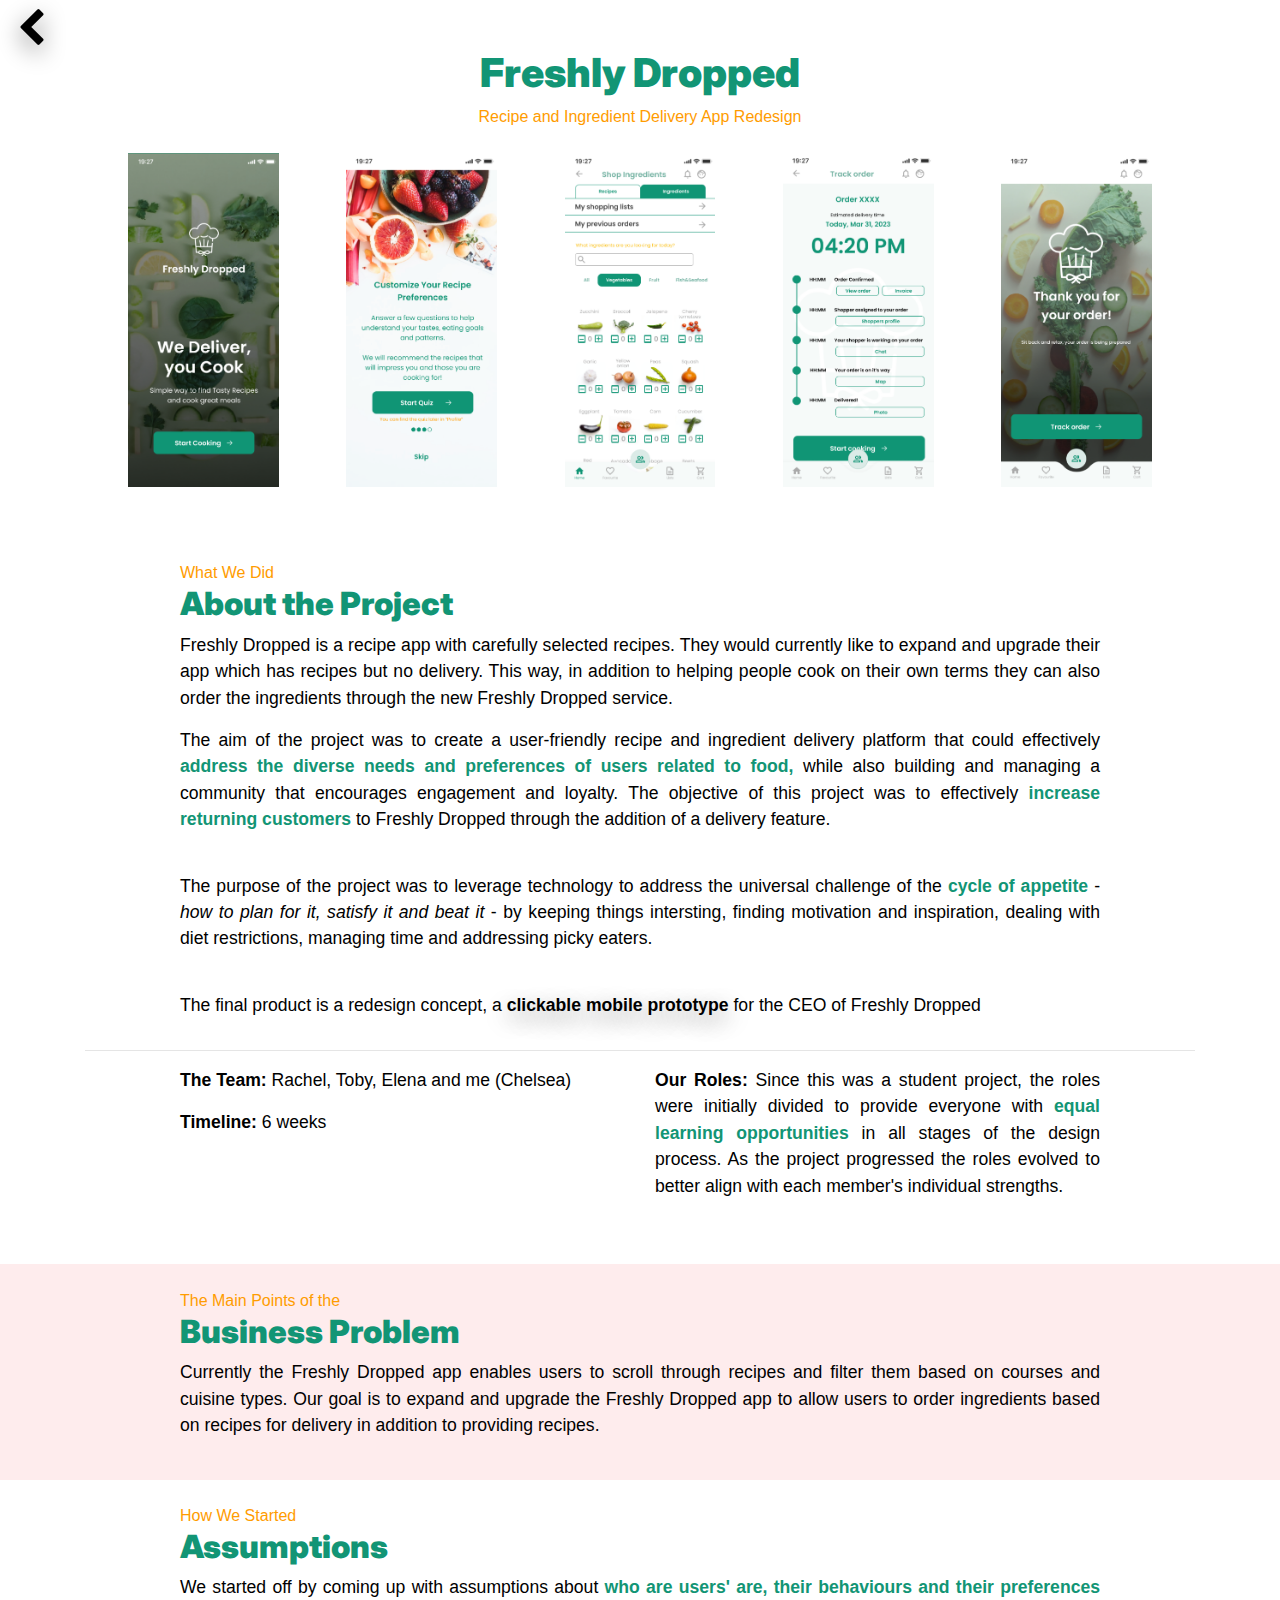
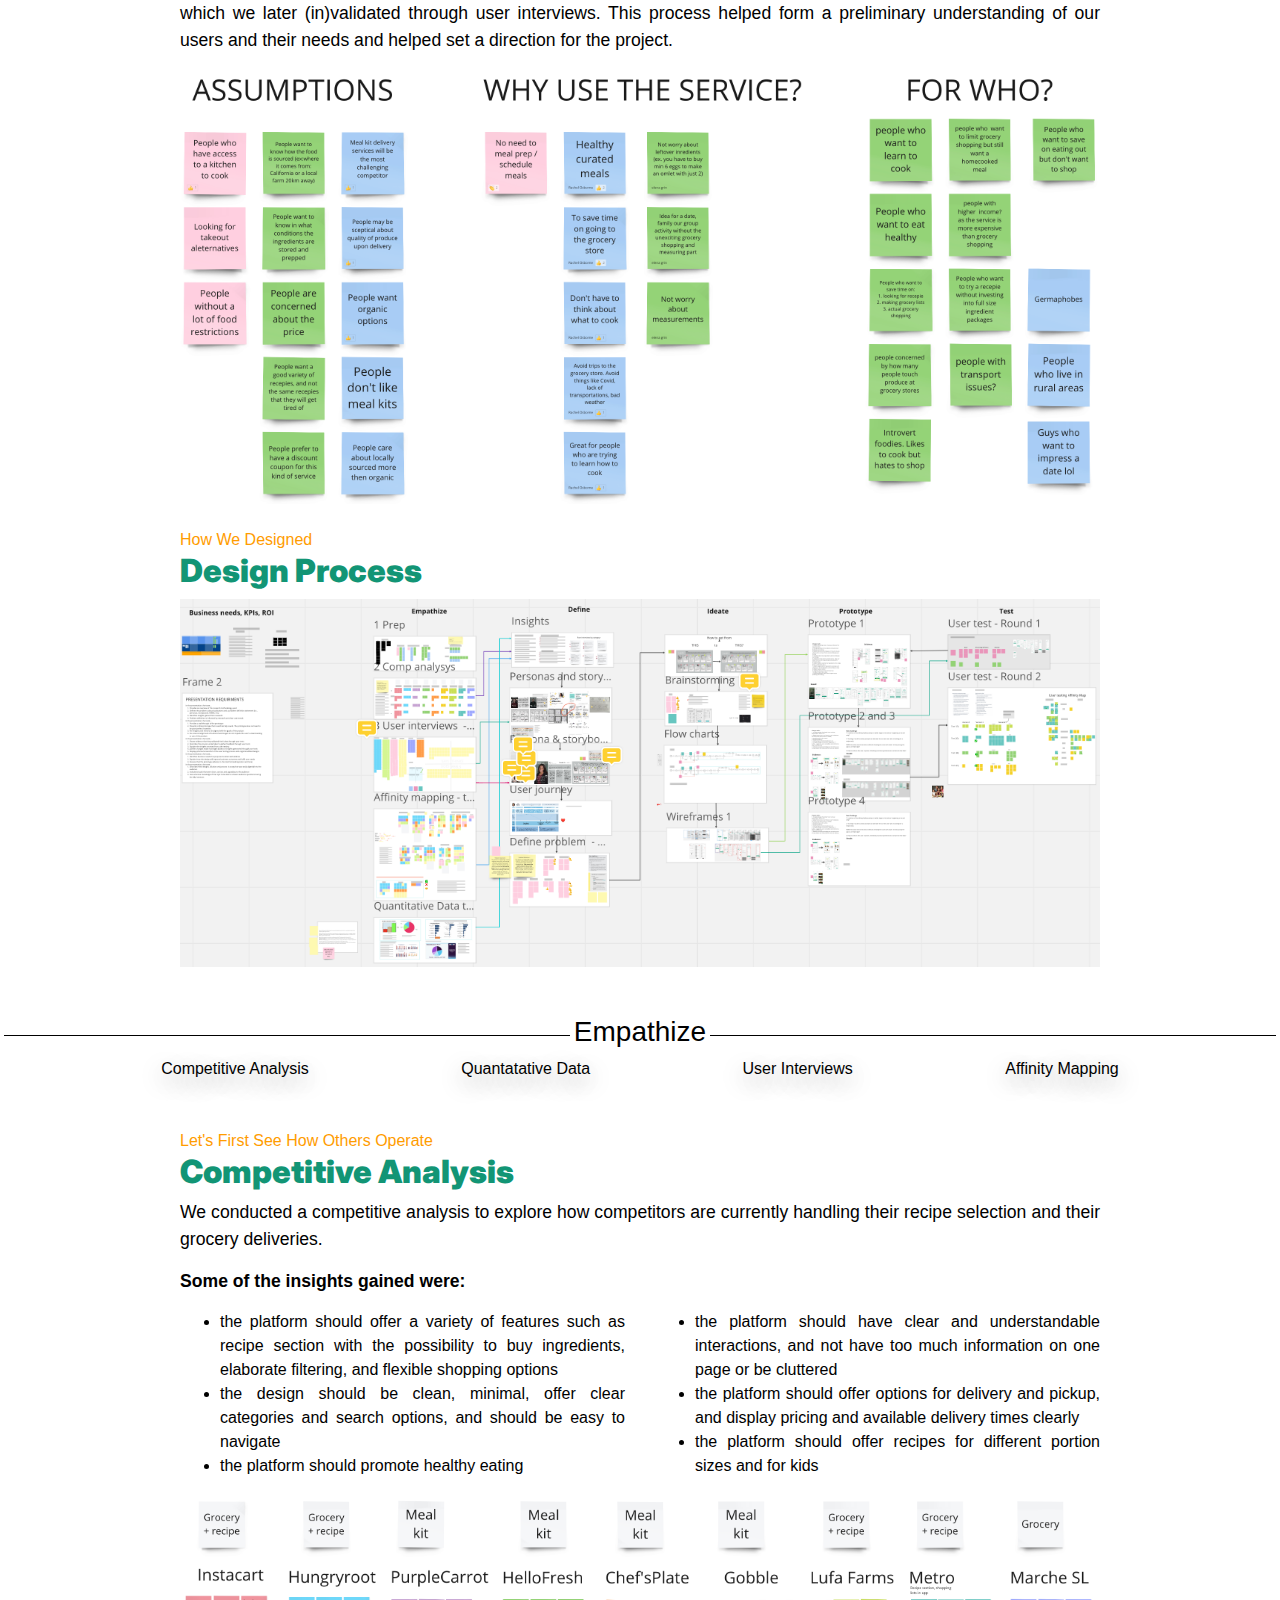
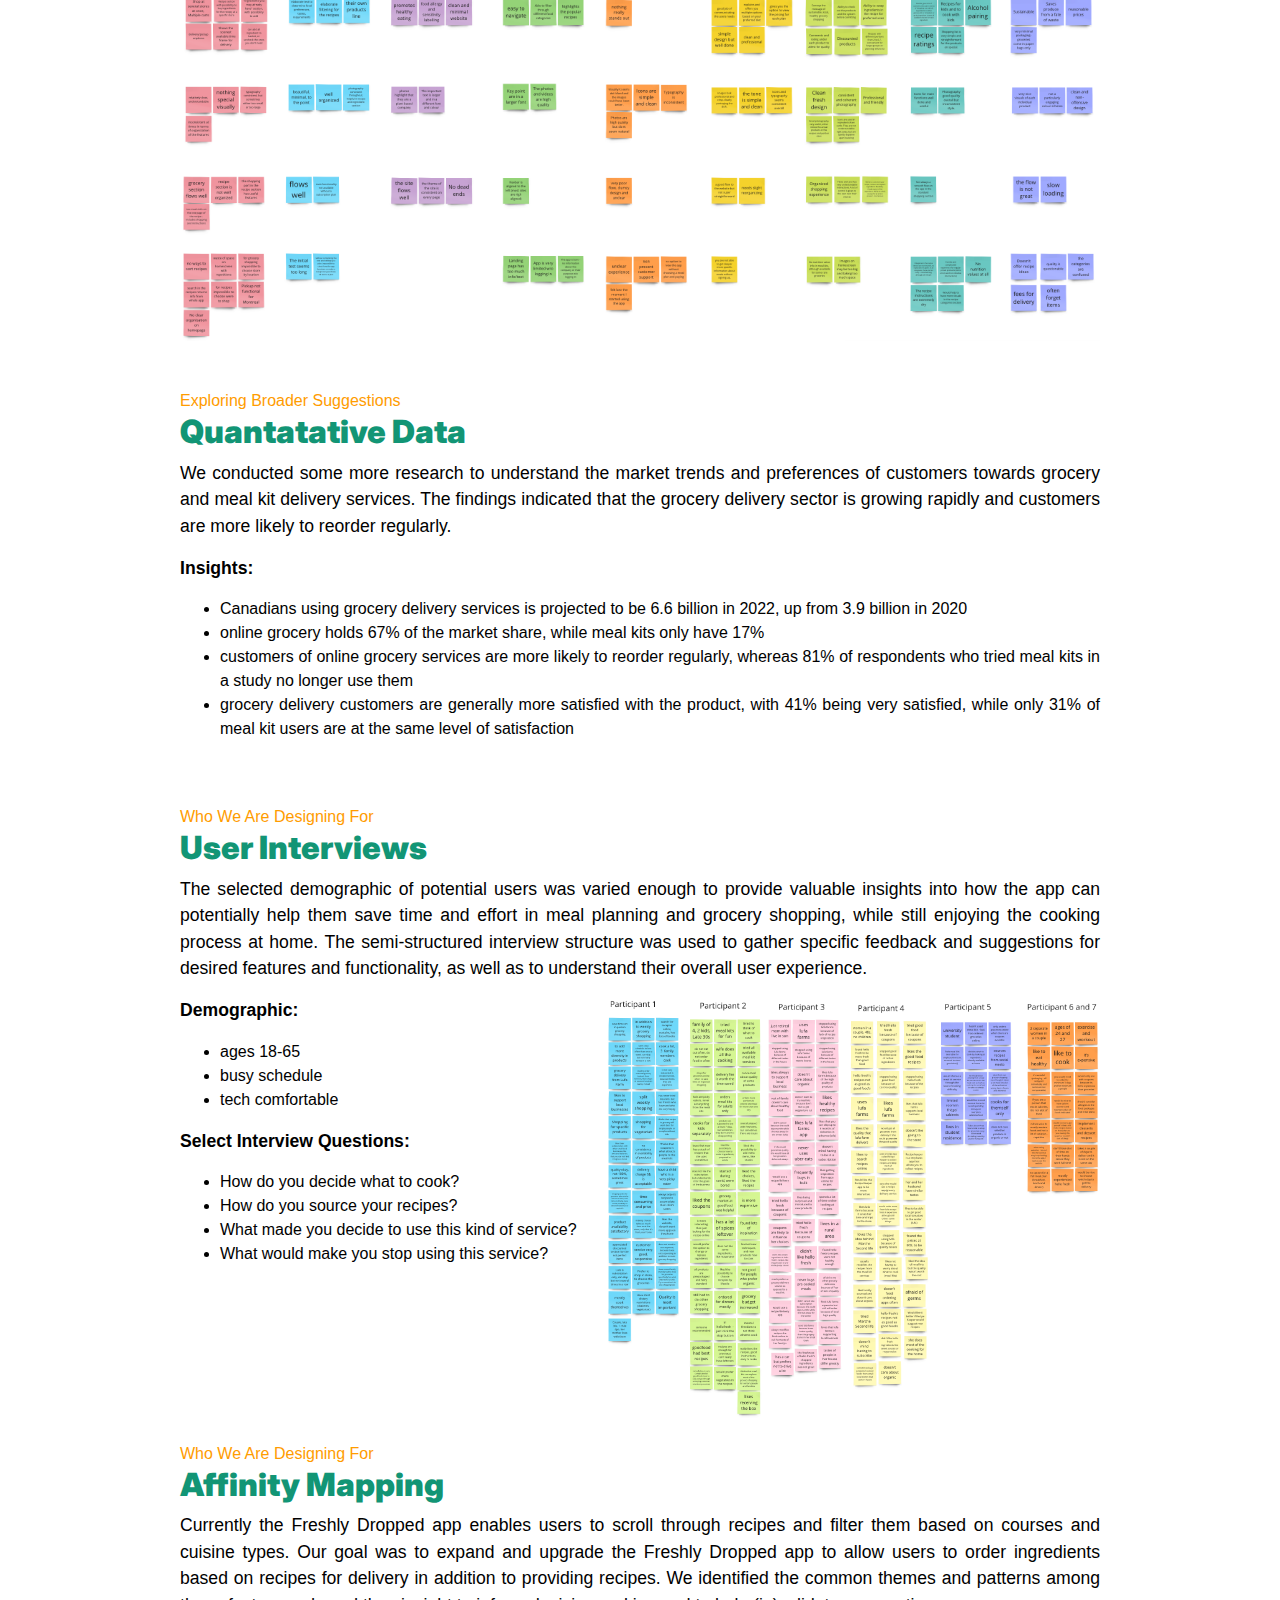
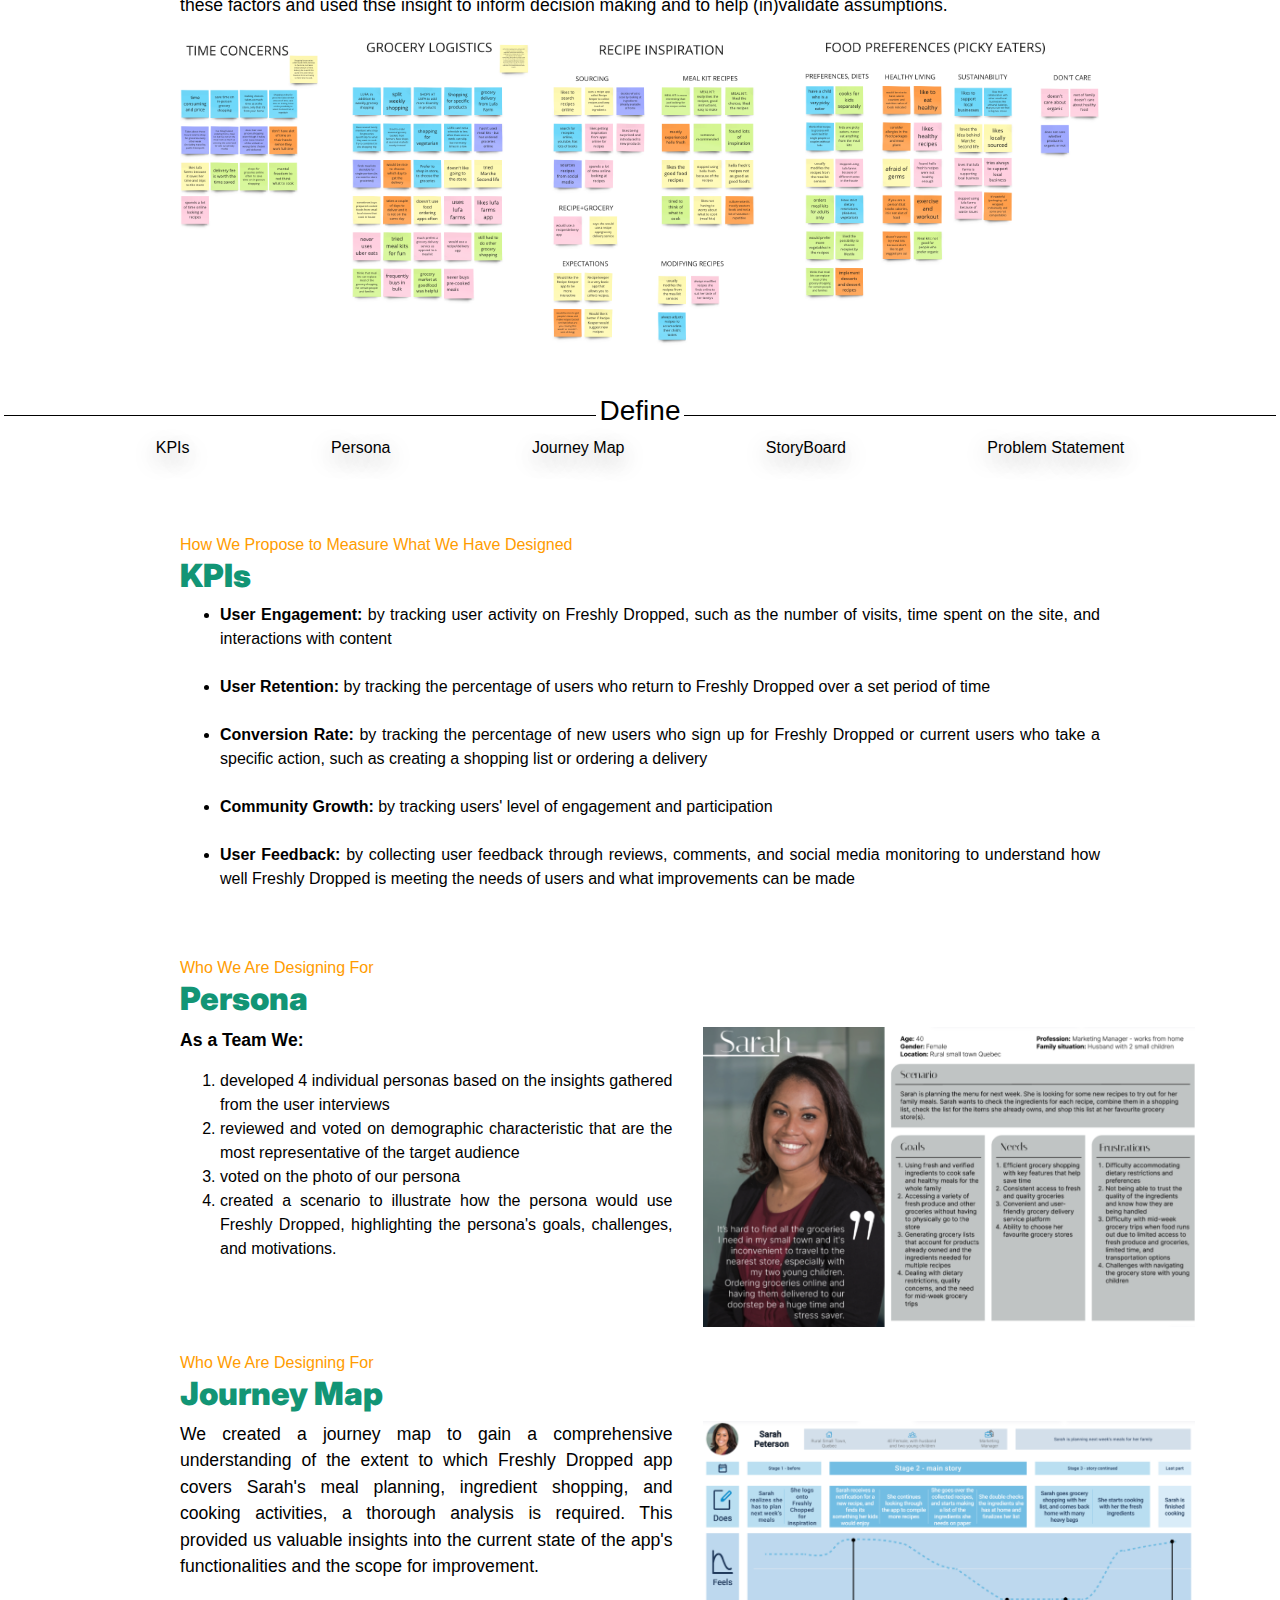
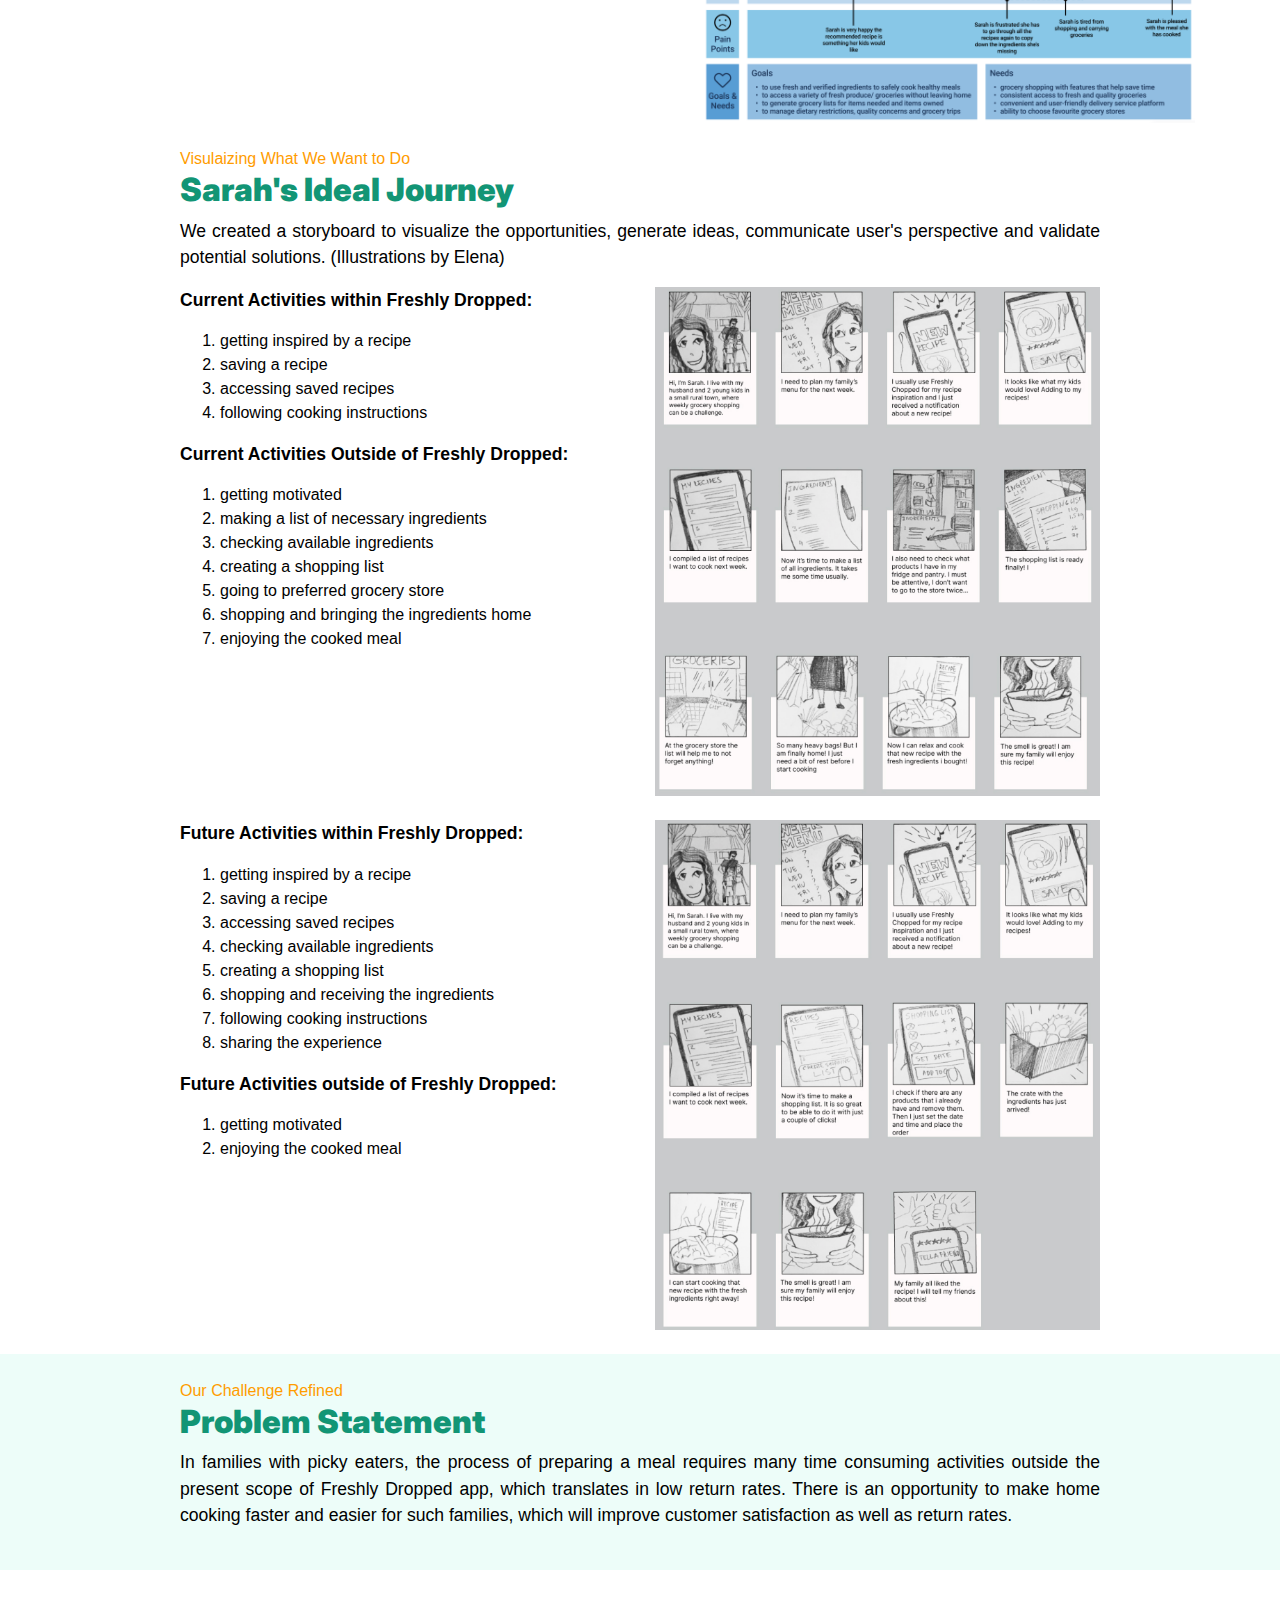
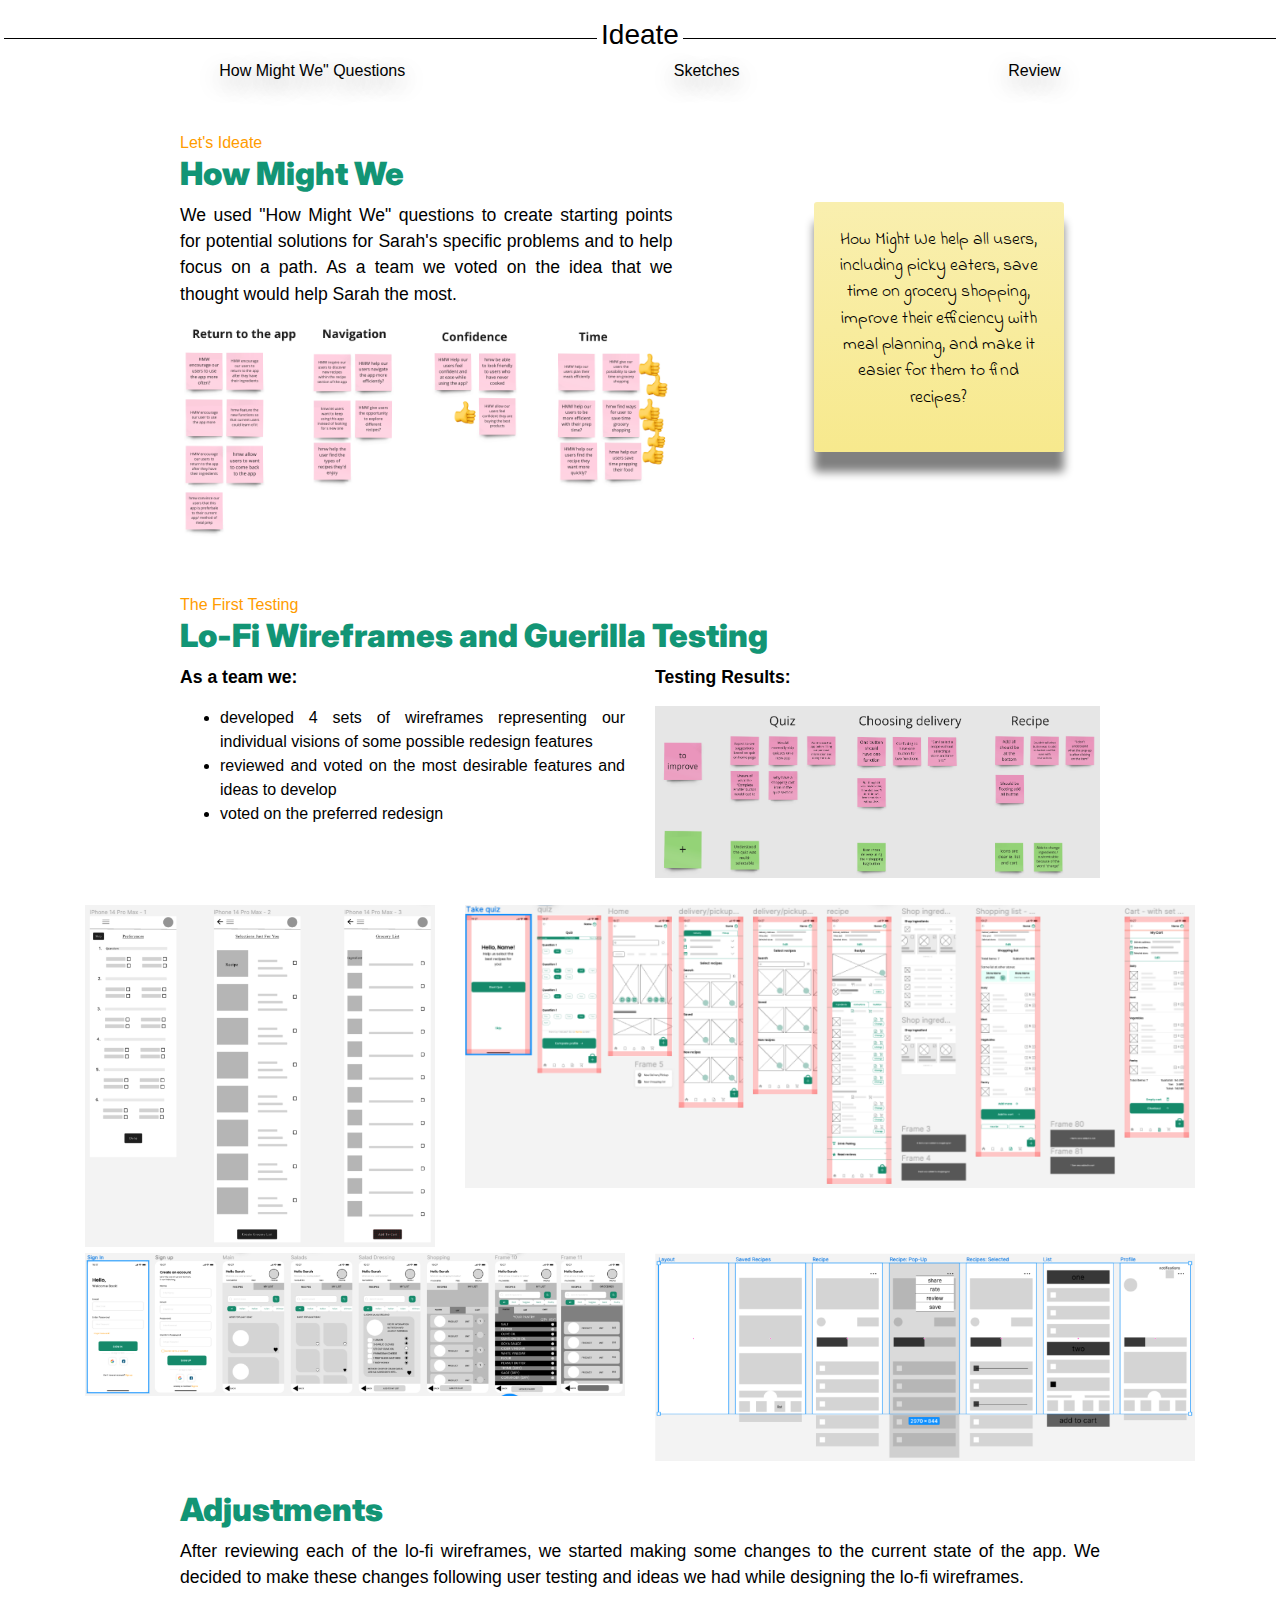
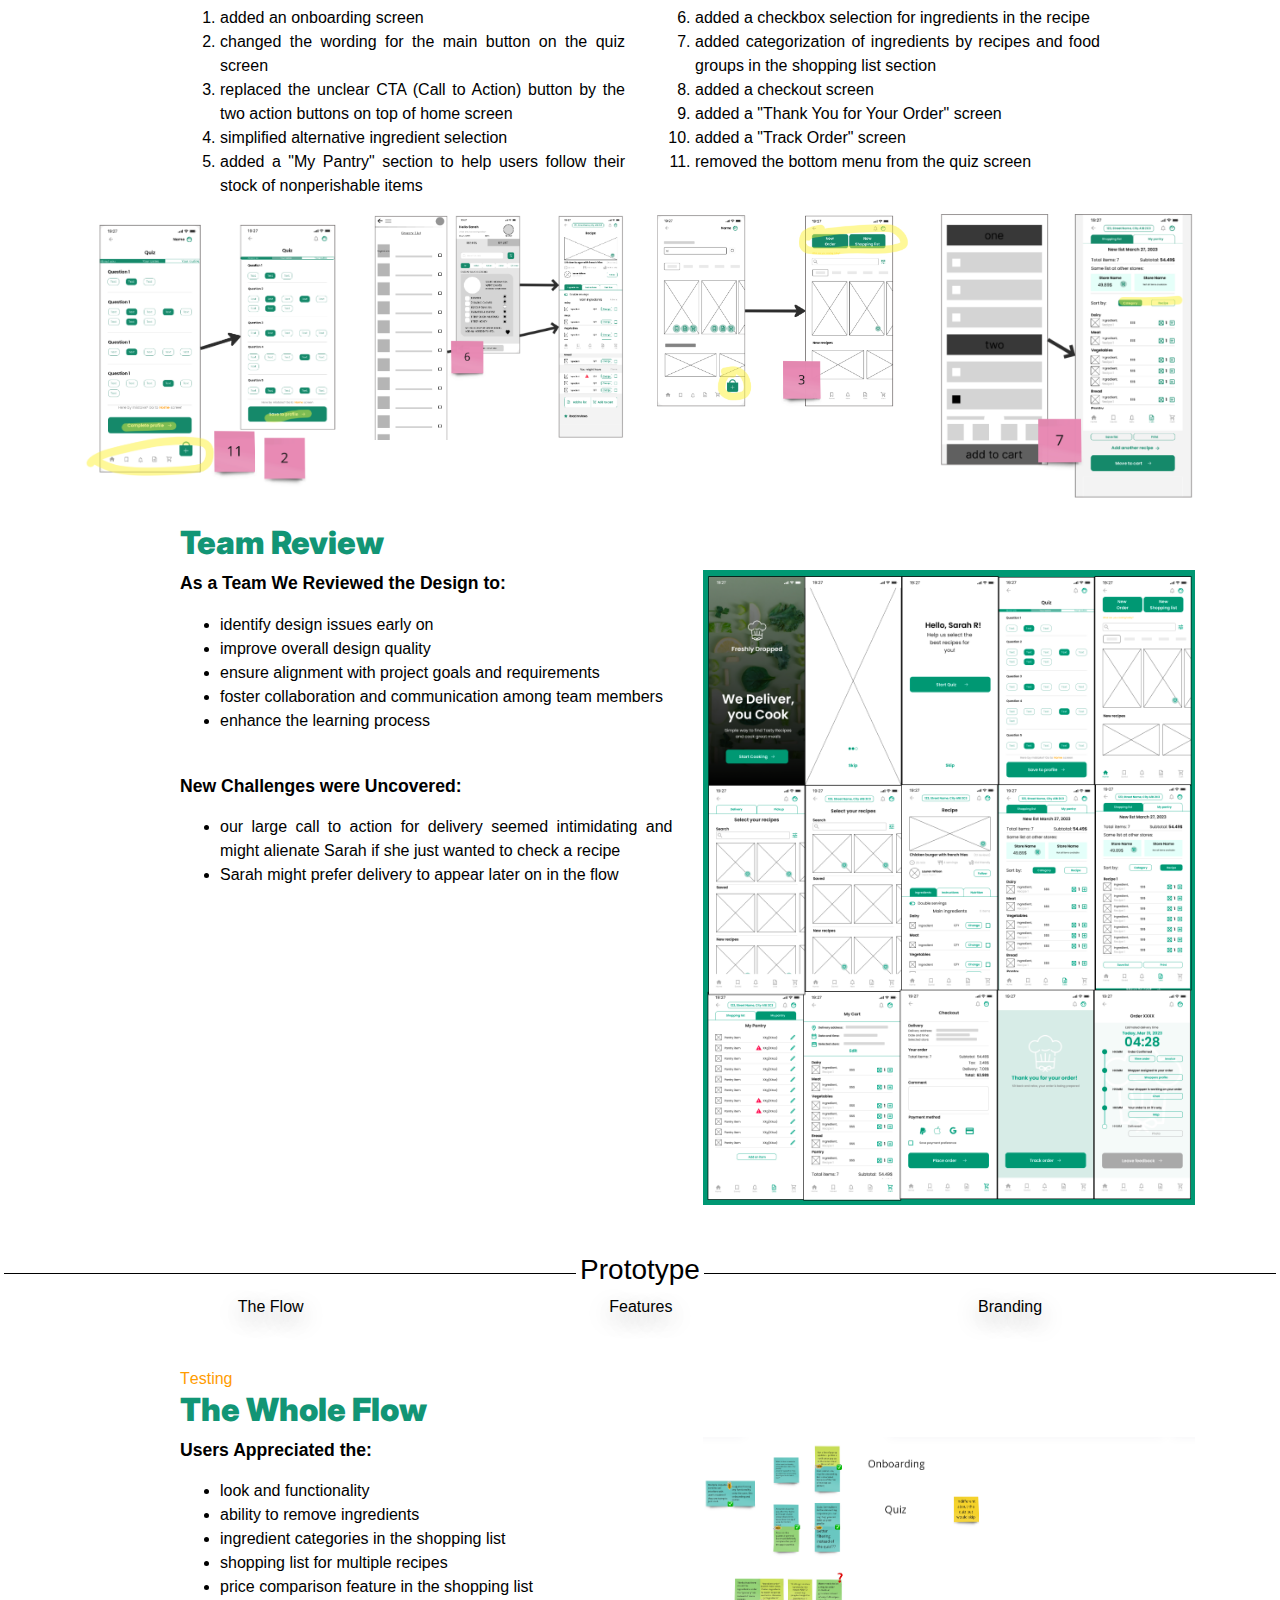
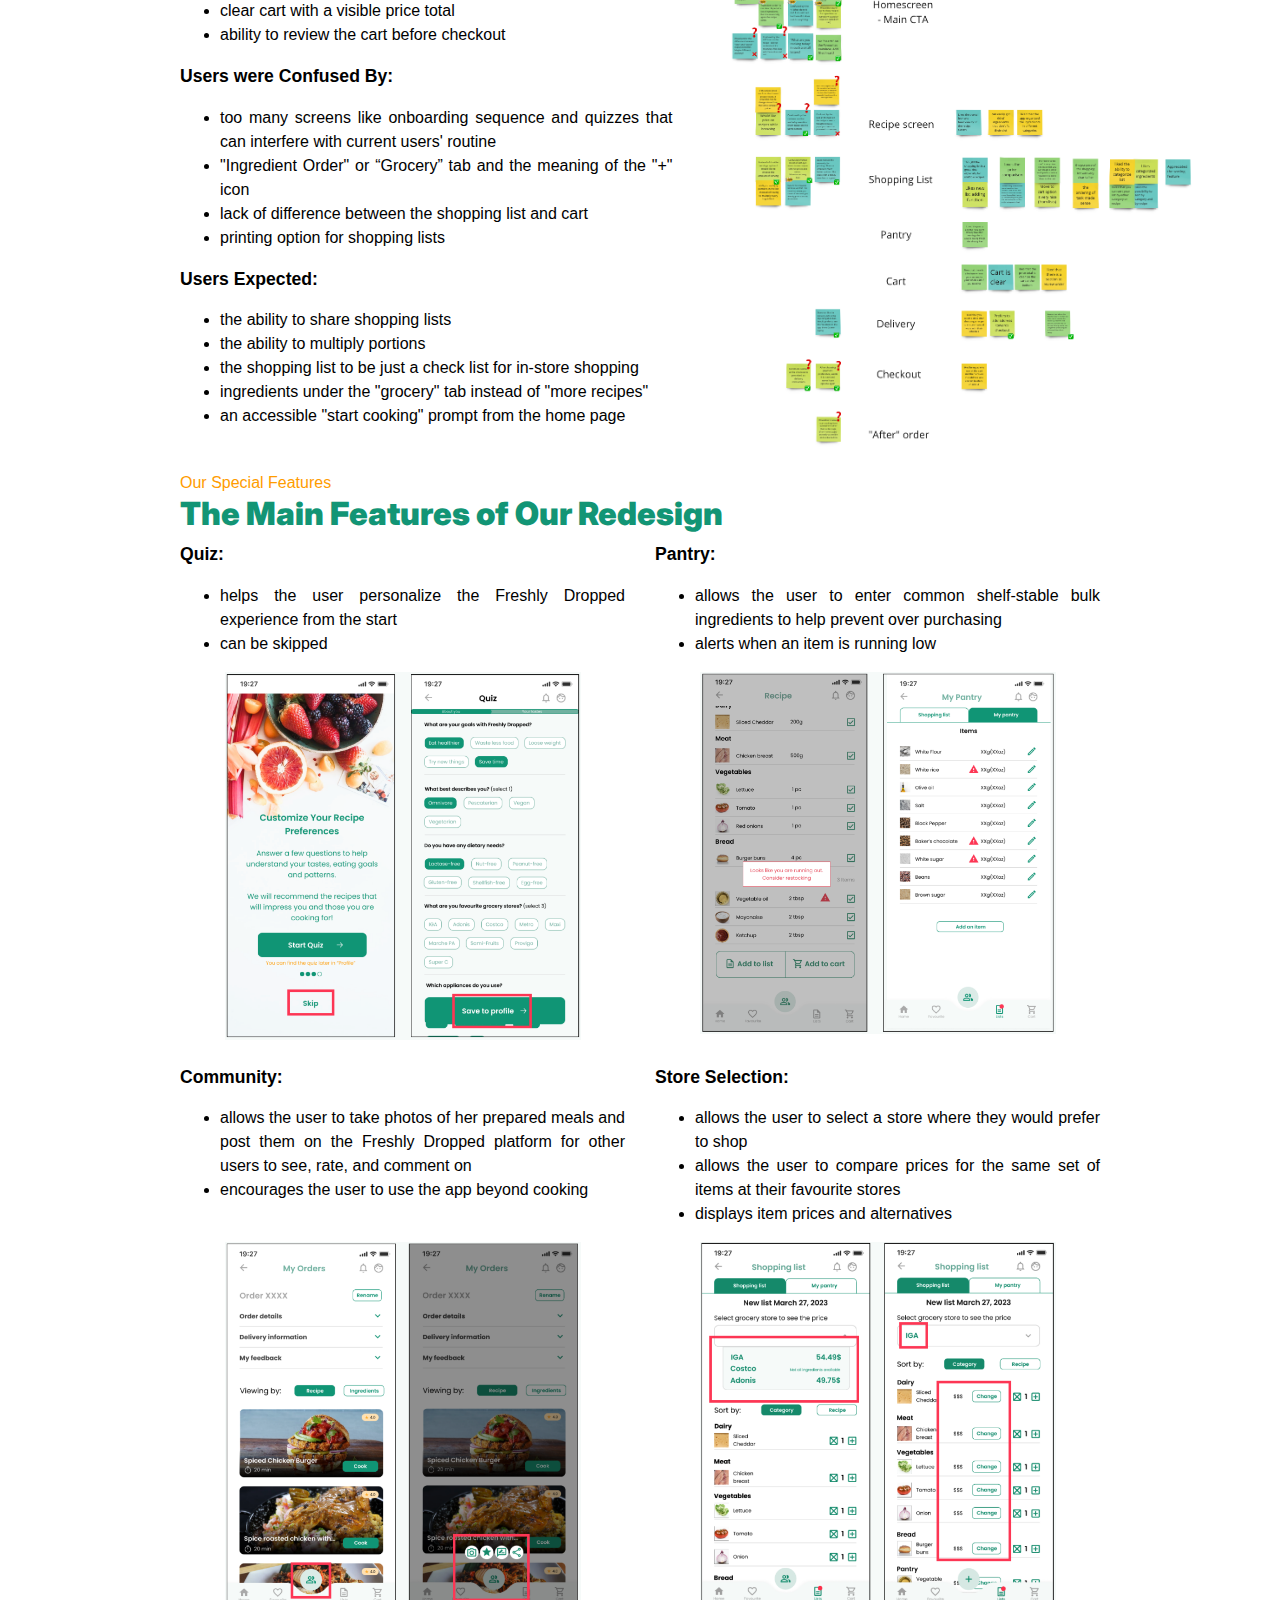
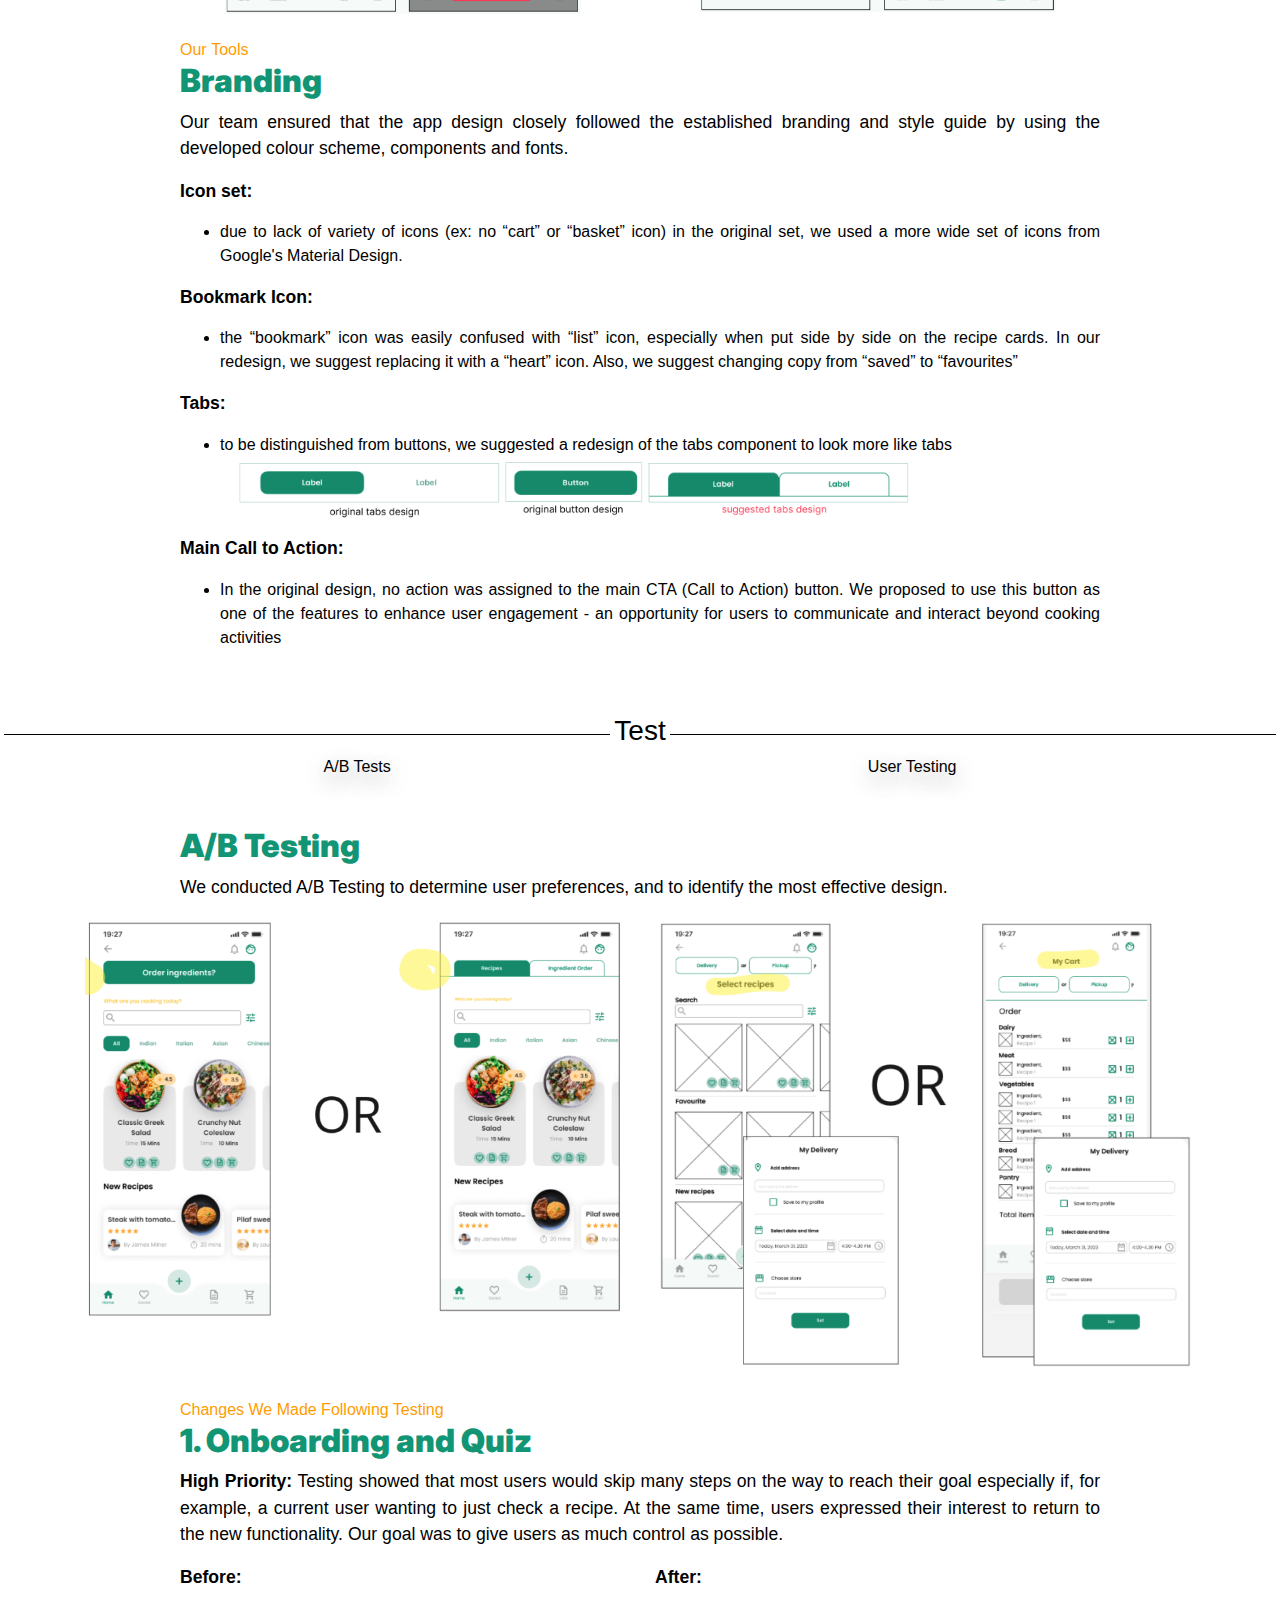
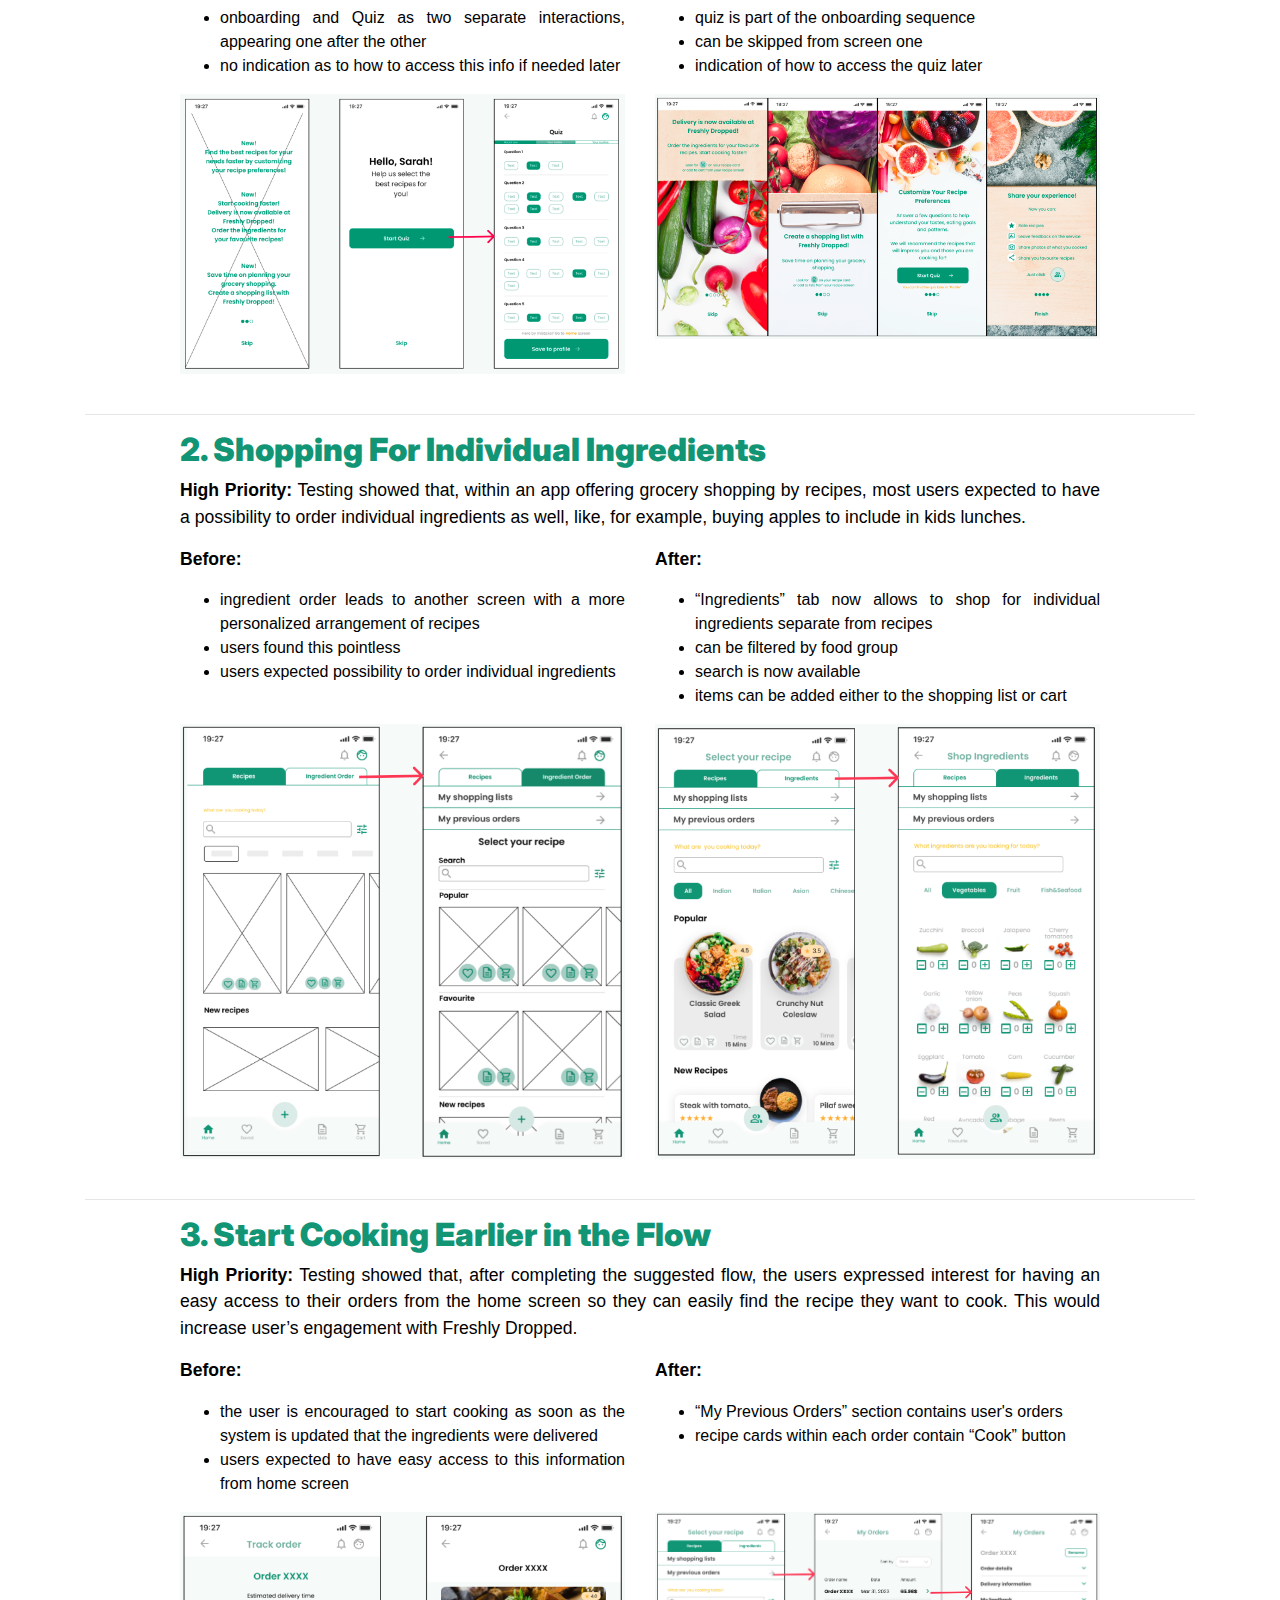
==== commit ff63d0ac: "Update freshly_dropped.html" ====
--- a/html/freshly_dropped.html
+++ b/html/freshly_dropped.html
@@ -54,7 +54,7 @@
     <main> 
         <br>
         <div class="fixed-top">
-            <a class="btn btn-lg text-center" href="../html/index.html"><i class="fa fa-chevron-left fa-2x"></i></a>
+            <a class="btn btn-lg text-center" href="../index.html"><i class="fa fa-chevron-left fa-2x"></i></a>
         </div>
 
         <div class="title" id="title">
@@ -527,9 +527,9 @@
             <div class="text-center">
                 <div><a href="#how-might-we">How Might We" Questions</a></div>
             </div>
-            <div class="text-center">
+<!--             <div class="text-center">
                 <div><a href="#brainstorming">Brainstorming</a></div>
-            </div>
+            </div> -->
             <div class="text-center">
                 <div><a href="#lo-fi">Sketches</a></div>
             </div>
@@ -573,7 +573,7 @@
 
         <br>
 
-        <div class="brainstorming" id="brainstorming">
+<!--         <div class="brainstorming" id="brainstorming">
             <div class="container">
                 <div class="row justify-content-md-center">
                     <div class="col-1"></div>
@@ -713,7 +713,7 @@
             </div>
         </div>
 
-        <br>
+        <br> -->
 
         <div class="lo-fi" id="lo-fi">
             <div class="container">
